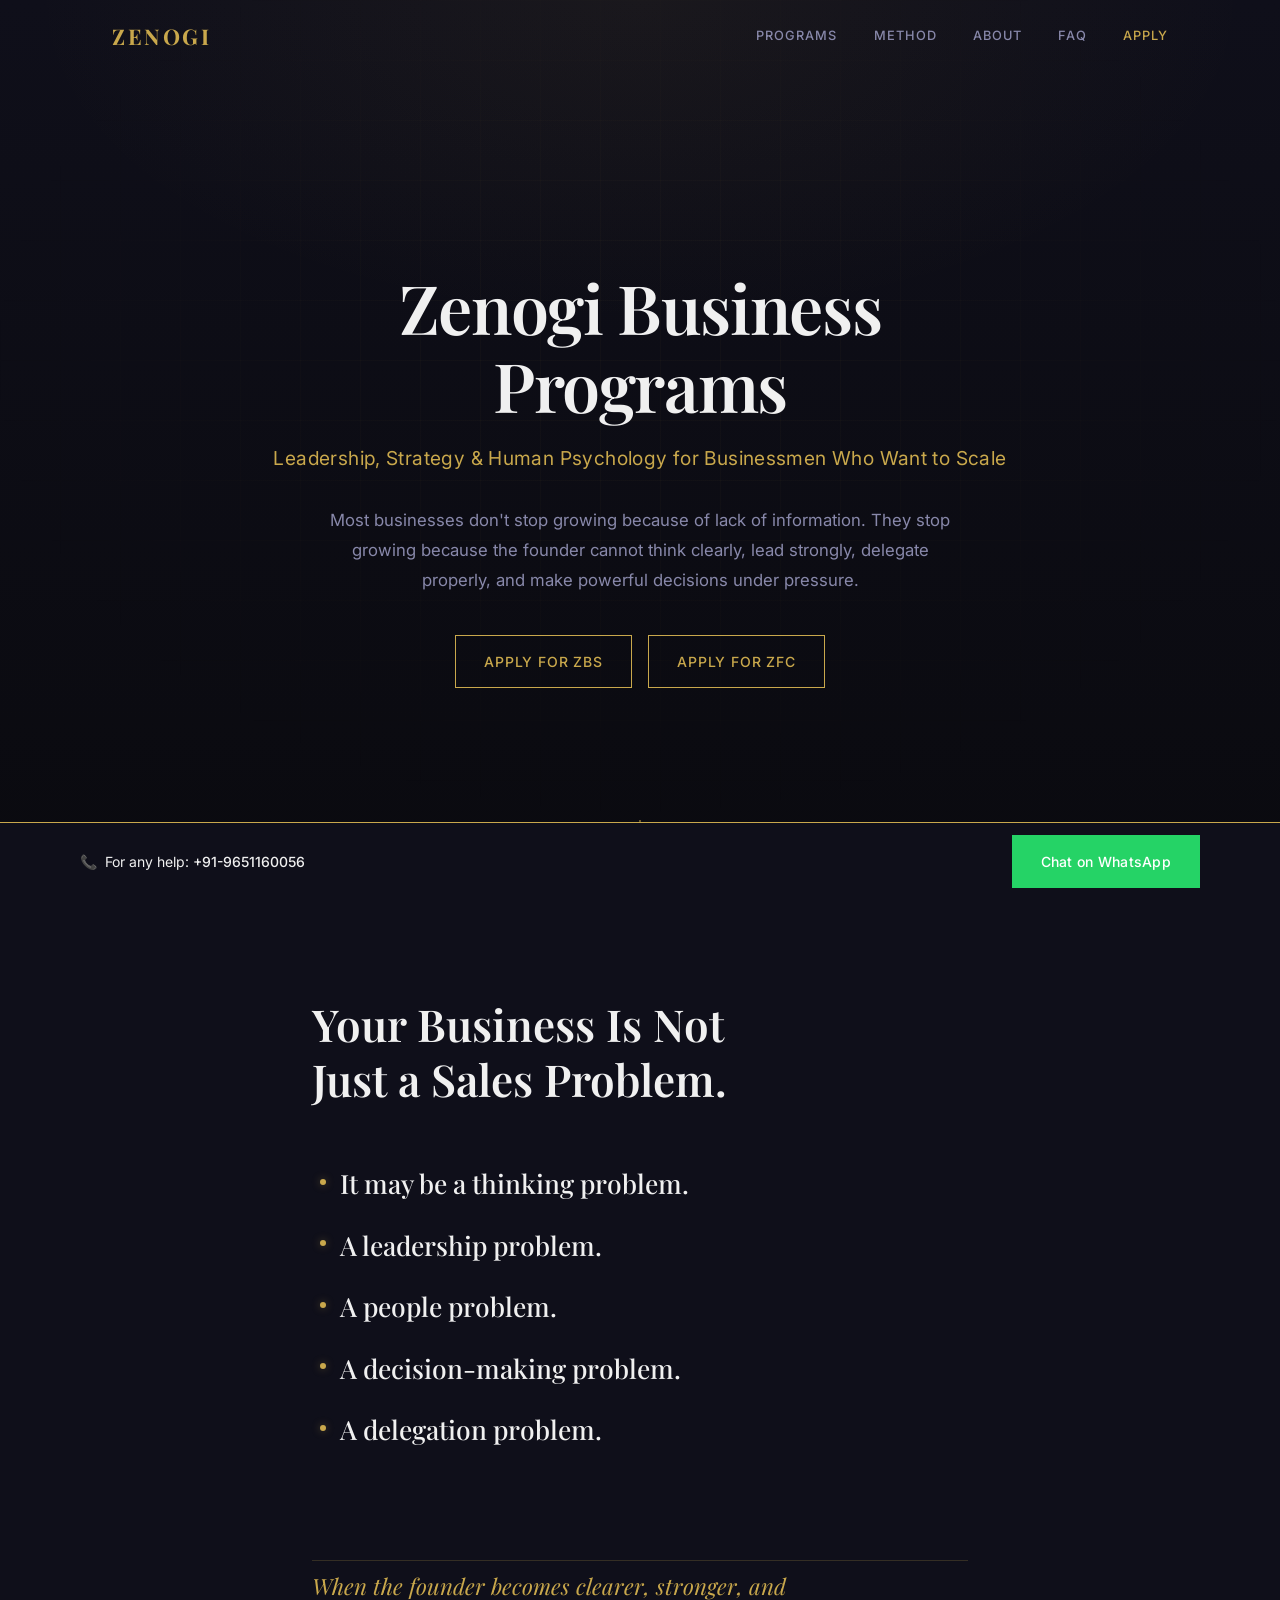
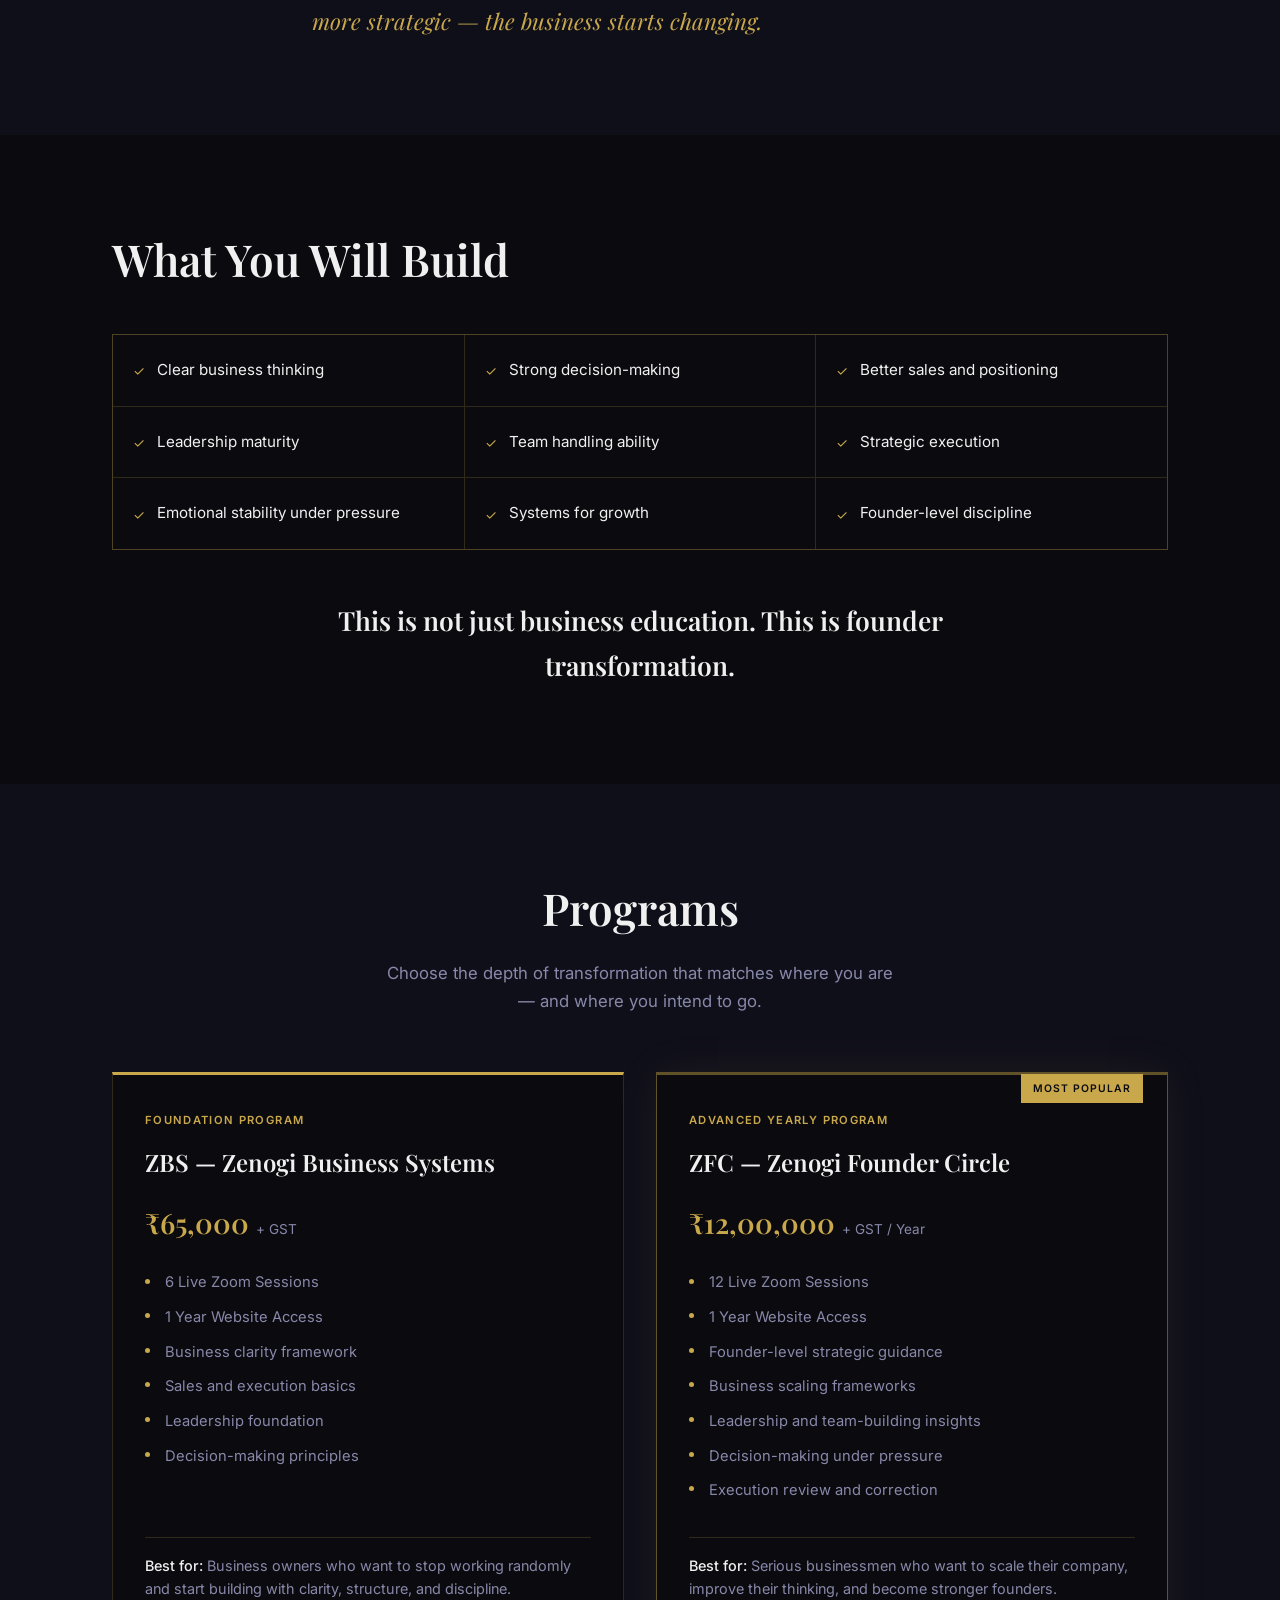
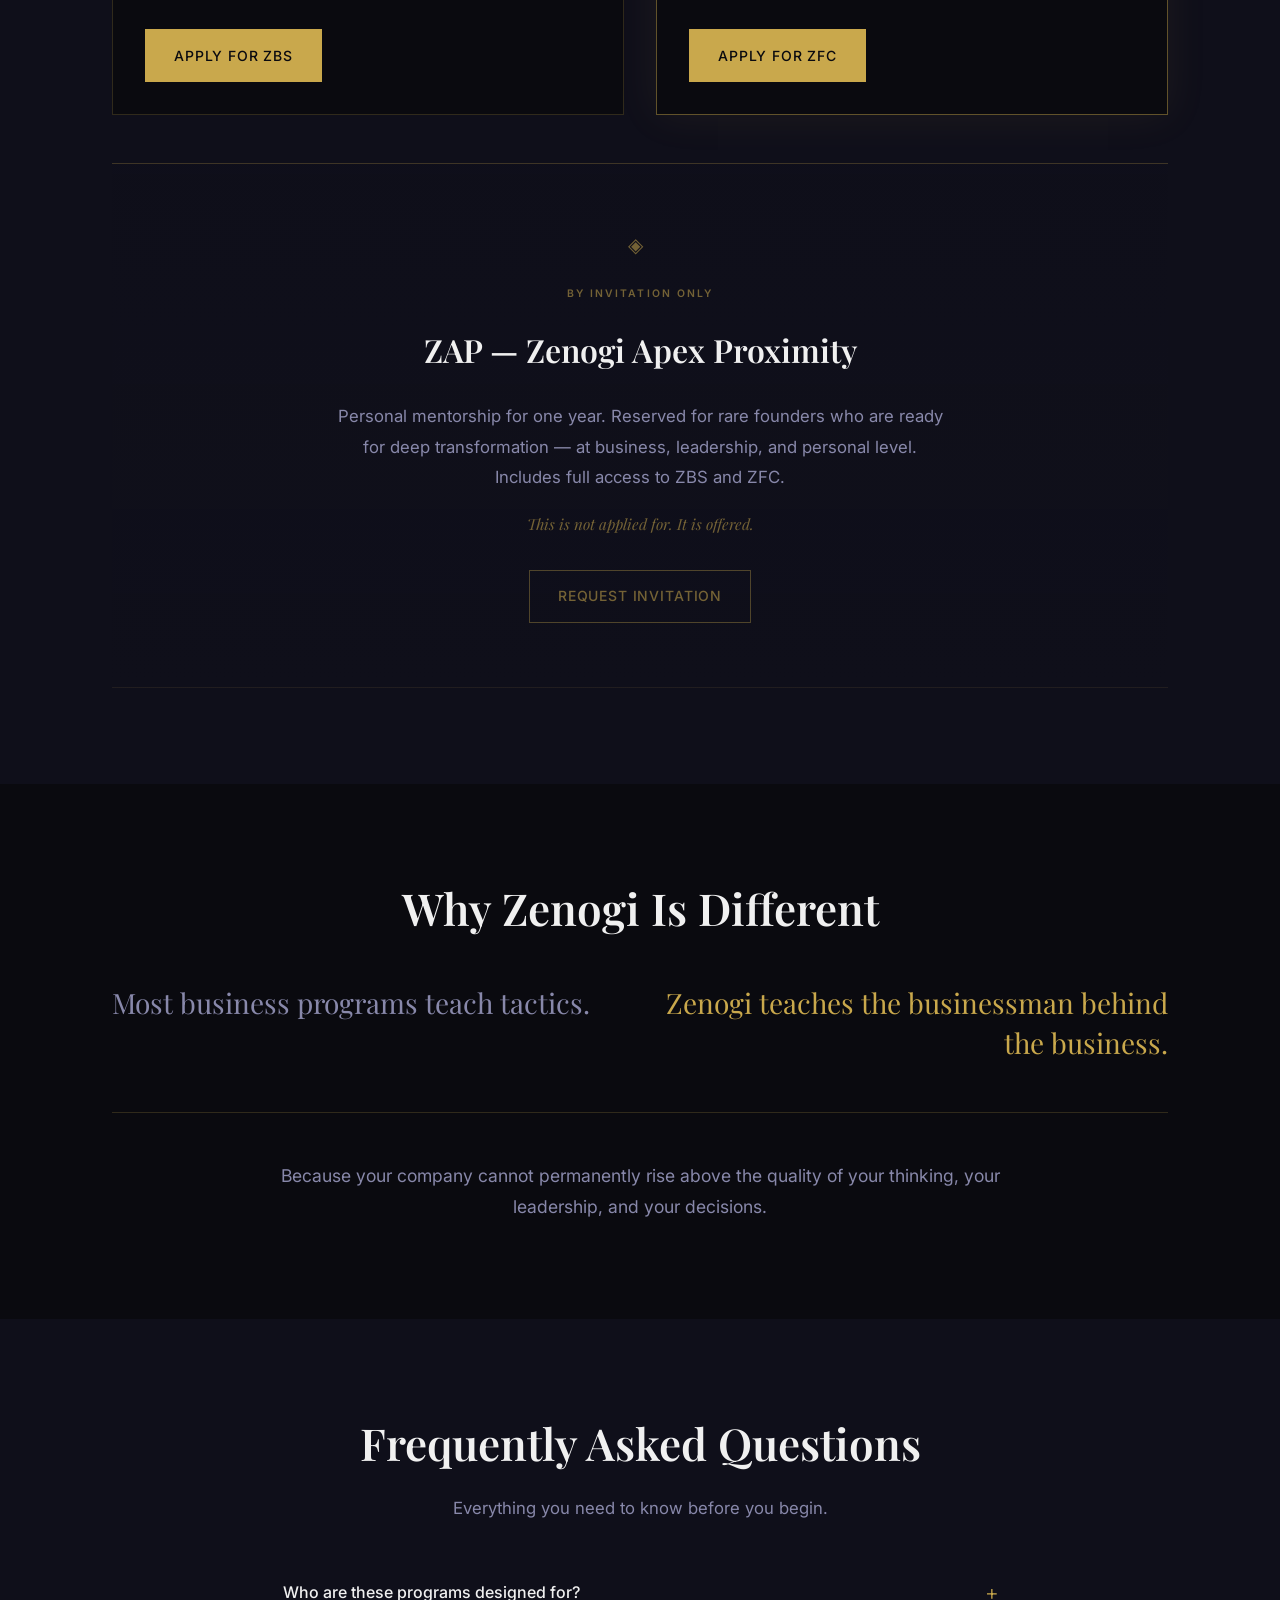
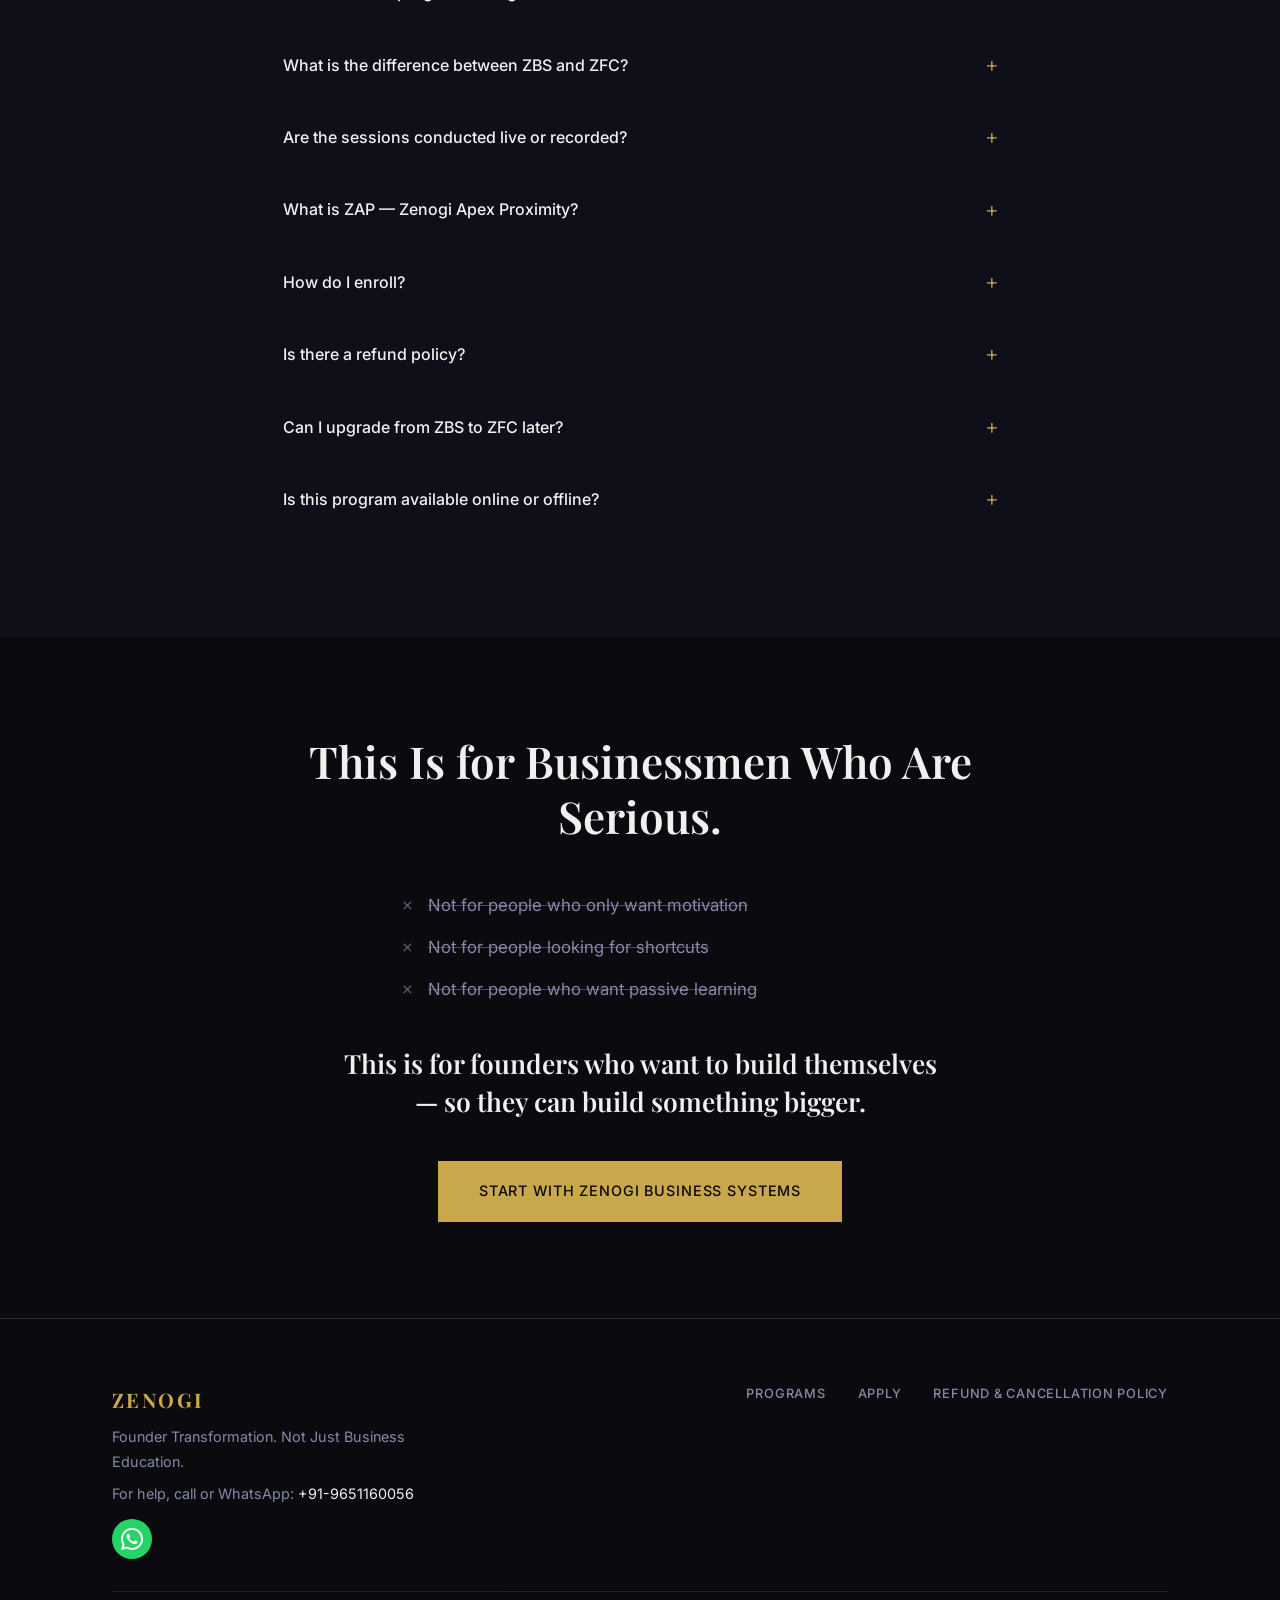
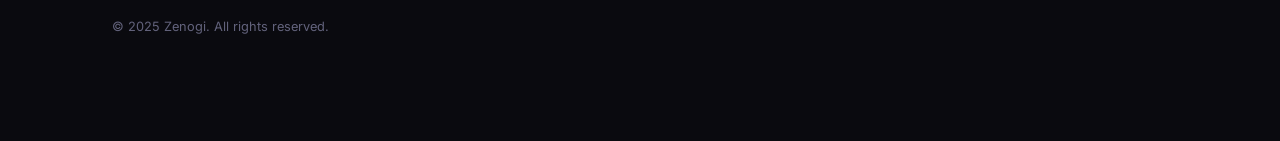
==== index.html @ 3ec9e6ff "initial Push" ====
<!DOCTYPE html>
<html lang="en">
<head>
  <meta charset="UTF-8">
  <meta name="viewport" content="width=device-width, initial-scale=1.0, viewport-fit=cover">
  <title>Zenogi Business Programs — Founder Transformation</title>
  <meta name="description" content="Leadership, Strategy & Human Psychology for Indian business founders who want to scale. Zenogi Business Systems, Founder Circle, and Apex Proximity.">
  <link rel="preconnect" href="https://fonts.googleapis.com">
  <link rel="preconnect" href="https://fonts.gstatic.com" crossorigin>
  <link href="https://fonts.googleapis.com/css2?family=Inter:wght@300;400;500;600&family=Playfair+Display:ital,wght@0,500;0,600;0,700;1,500&display=swap" rel="stylesheet">
  <link rel="stylesheet" href="style.css">
</head>
<body>

  <header class="navbar" id="navbar">
    <div class="container navbar__inner">
      <a href="#" class="navbar__logo">ZENOGI</a>
      <button class="navbar__toggle" id="navToggle" aria-label="Toggle navigation" aria-expanded="false">
        <span></span>
        <span></span>
        <span></span>
      </button>
      <nav class="navbar__nav" id="navMenu">
        <a href="#programs" class="navbar__link">Programs</a>
        <a href="#method" class="navbar__link">Method</a>
        <a href="#about" class="navbar__link">About</a>
        <a href="#faq" class="navbar__link">FAQ</a>
        <a href="https://wa.me/9651160056?text=Hi%20Zenogi%2C%20I%20have%20a%20question" class="navbar__link navbar__link--cta" target="_blank" rel="noopener noreferrer">Apply</a>
      </nav>
    </div>
  </header>

  <section class="hero" id="hero">
    <div class="hero__bg" aria-hidden="true"></div>
    <div class="container hero__content fade-in">
      <h1 class="hero__title">Zenogi Business Programs</h1>
      <p class="hero__subtitle">Leadership, Strategy &amp; Human Psychology for Businessmen Who Want to Scale</p>
      <p class="hero__body">Most businesses don't stop growing because of lack of information. They stop growing because the founder cannot think clearly, lead strongly, delegate properly, and make powerful decisions under pressure.</p>
      <div class="hero__ctas">
        <a href="https://wa.me/9651160056?text=Hi%20Zenogi%2C%20I%20am%20interested%20in%20ZBS%20%E2%80%94%20Zenogi%20Business%20Systems" class="btn btn--outline" target="_blank" rel="noopener noreferrer">Apply for ZBS</a>
        <a href="https://wa.me/9651160056?text=Hi%20Zenogi%2C%20I%20am%20interested%20in%20ZFC%20%E2%80%94%20Zenogi%20Founder%20Circle" class="btn btn--outline" target="_blank" rel="noopener noreferrer">Apply for ZFC</a>
      </div>
    </div>
    <div class="hero__scroll-hint" aria-hidden="true"><span></span></div>
  </section>

  <section class="section section--alt problem" id="about">
    <div class="container problem__inner">
      <h2 class="section__heading problem__heading fade-in">Your Business Is Not Just a Sales Problem.</h2>
      <ul class="problem__list" id="problemList" aria-label="Common founder challenges">
        <li class="problem__line"><span class="problem__marker" aria-hidden="true"></span>It may be a thinking problem.</li>
        <li class="problem__line"><span class="problem__marker" aria-hidden="true"></span>A leadership problem.</li>
        <li class="problem__line"><span class="problem__marker" aria-hidden="true"></span>A people problem.</li>
        <li class="problem__line"><span class="problem__marker" aria-hidden="true"></span>A decision-making problem.</li>
        <li class="problem__line"><span class="problem__marker" aria-hidden="true"></span>A delegation problem.</li>
        <li class="problem__line"><span class="problem__marker" aria-hidden="true"></span>A founder psychology problem.</li>
      </ul>
      <p class="problem__closing fade-in">When the founder becomes clearer, stronger, and more strategic — the business starts changing.</p>
    </div>
  </section>

  <section class="section method" id="method">
    <div class="container">
      <h2 class="section__heading fade-in">What You Will Build</h2>
      <div class="method__grid fade-in">
        <div class="method__item"><span class="method__icon" aria-hidden="true">✓</span><span>Clear business thinking</span></div>
        <div class="method__item"><span class="method__icon" aria-hidden="true">✓</span><span>Strong decision-making</span></div>
        <div class="method__item"><span class="method__icon" aria-hidden="true">✓</span><span>Better sales and positioning</span></div>
        <div class="method__item"><span class="method__icon" aria-hidden="true">✓</span><span>Leadership maturity</span></div>
        <div class="method__item"><span class="method__icon" aria-hidden="true">✓</span><span>Team handling ability</span></div>
        <div class="method__item"><span class="method__icon" aria-hidden="true">✓</span><span>Strategic execution</span></div>
        <div class="method__item"><span class="method__icon" aria-hidden="true">✓</span><span>Emotional stability under pressure</span></div>
        <div class="method__item"><span class="method__icon" aria-hidden="true">✓</span><span>Systems for growth</span></div>
        <div class="method__item"><span class="method__icon" aria-hidden="true">✓</span><span>Founder-level discipline</span></div>
      </div>
      <p class="method__closing fade-in">This is not just business education. This is founder transformation.</p>
    </div>
  </section>

  <section class="section section--alt programs" id="programs">
    <div class="container">
      <h2 class="section__heading section__heading--center fade-in">Programs</h2>
      <p class="programs__intro fade-in">Choose the depth of transformation that matches where you are — and where you intend to go.</p>

      <div class="programs__cards">
        <article class="program-card fade-in" id="program-zbs">
          <div class="program-card__badge">Foundation Program</div>
          <h3 class="program-card__title">ZBS — Zenogi Business Systems</h3>
          <p class="program-card__price">₹65,000 <span>+ GST</span></p>
          <ul class="program-card__includes">
            <li>6 Live Zoom Sessions</li>
            <li>1 Year Website Access</li>
            <li>Business clarity framework</li>
            <li>Sales and execution basics</li>
            <li>Leadership foundation</li>
            <li>Decision-making principles</li>
          </ul>
          <p class="program-card__best-for"><strong>Best for:</strong> Business owners who want to stop working randomly and start building with clarity, structure, and discipline.</p>
          <a href="https://wa.me/9651160056?text=Hi%20Zenogi%2C%20I%20am%20interested%20in%20ZBS%20%E2%80%94%20Zenogi%20Business%20Systems" class="btn btn--filled" target="_blank" rel="noopener noreferrer">Apply for ZBS</a>
        </article>

        <article class="program-card program-card--featured fade-in" id="program-zfc">
          <div class="program-card__popular">Most Popular</div>
          <div class="program-card__badge">Advanced Yearly Program</div>
          <h3 class="program-card__title">ZFC — Zenogi Founder Circle</h3>
          <p class="program-card__price">₹12,00,000 <span>+ GST / Year</span></p>
          <ul class="program-card__includes">
            <li>12 Live Zoom Sessions</li>
            <li>1 Year Website Access</li>
            <li>Founder-level strategic guidance</li>
            <li>Business scaling frameworks</li>
            <li>Leadership and team-building insights</li>
            <li>Decision-making under pressure</li>
            <li>Execution review and correction</li>
          </ul>
          <p class="program-card__best-for"><strong>Best for:</strong> Serious businessmen who want to scale their company, improve their thinking, and become stronger founders.</p>
          <a href="https://wa.me/9651160056?text=Hi%20Zenogi%2C%20I%20am%20interested%20in%20ZFC%20%E2%80%94%20Zenogi%20Founder%20Circle" class="btn btn--filled" target="_blank" rel="noopener noreferrer">Apply for ZFC</a>
        </article>
      </div>

      <div class="program-zap fade-in" id="program-zap">
        <div class="program-zap__symbol" aria-hidden="true">◈</div>
        <div class="program-zap__badge">By Invitation Only</div>
        <h3 class="program-zap__title">ZAP — Zenogi Apex Proximity</h3>
        <p class="program-zap__desc">Personal mentorship for one year. Reserved for rare founders who are ready for deep transformation — at business, leadership, and personal level. Includes full access to ZBS and ZFC.</p>
        <p class="program-zap__note">This is not applied for. It is offered.</p>
        <a href="https://wa.me/9651160056?text=Hi%20Zenogi%2C%20I%20would%20like%20to%20request%20an%20invitation%20for%20ZAP%20%E2%80%94%20Zenogi%20Apex%20Proximity" class="btn btn--ghost" target="_blank" rel="noopener noreferrer">Request Invitation</a>
      </div>
    </div>
  </section>

  <section class="section difference">
    <div class="container">
      <h2 class="section__heading section__heading--center fade-in">Why Zenogi Is Different</h2>
      <div class="difference__columns fade-in">
        <p class="difference__left">Most business programs teach tactics.</p>
        <p class="difference__right">Zenogi teaches the businessman behind the business.</p>
      </div>
      <p class="difference__closing fade-in">Because your company cannot permanently rise above the quality of your thinking, your leadership, and your decisions.</p>
    </div>
  </section>

  <!-- FAQ -->
  <section class="section section--alt faq" id="faq">
    <div class="container">
      <h2 class="section__heading section__heading--center fade-in">Frequently Asked Questions</h2>
      <p class="faq__subheading fade-in">Everything you need to know before you begin.</p>

      <div class="faq__list fade-in" id="faqList">
        <div class="faq__item">
          <button type="button" class="faq__question" aria-expanded="false">
            <span>Who are these programs designed for?</span>
            <span class="faq__icon" aria-hidden="true">+</span>
          </button>
          <div class="faq__answer">
            <p>Zenogi Business Programs are designed for business owners and founders who are already running a business but feel stuck — in growth, in thinking, in leadership, or in decision-making. If you are serious about building a better business by becoming a better founder, these programs are for you.</p>
          </div>
        </div>

        <div class="faq__item">
          <button type="button" class="faq__question" aria-expanded="false">
            <span>What is the difference between ZBS and ZFC?</span>
            <span class="faq__icon" aria-hidden="true">+</span>
          </button>
          <div class="faq__answer">
            <p>ZBS (Zenogi Business Systems) is the foundation program — ideal if you want to build clarity, structure, and discipline in your business for the first time. ZFC (Zenogi Founder Circle) is for serious founders already operating at scale who want strategic guidance, leadership refinement, and advanced thinking frameworks across 12 live sessions over a year.</p>
          </div>
        </div>

        <div class="faq__item">
          <button type="button" class="faq__question" aria-expanded="false">
            <span>Are the sessions conducted live or recorded?</span>
            <span class="faq__icon" aria-hidden="true">+</span>
          </button>
          <div class="faq__answer">
            <p>All sessions are conducted live on Zoom. You will interact directly. Recordings and website access are provided for revision and reference for 1 year.</p>
          </div>
        </div>

        <div class="faq__item">
          <button type="button" class="faq__question" aria-expanded="false">
            <span>What is ZAP — Zenogi Apex Proximity?</span>
            <span class="faq__icon" aria-hidden="true">+</span>
          </button>
          <div class="faq__answer">
            <p>ZAP is an invitation-only personal mentorship program for rare founders who are ready for deep, direct strategic proximity. It is not publicly offered or applied for in the traditional sense. If you believe you are ready, you may request an invitation and we will reach out if there is a fit.</p>
          </div>
        </div>

        <div class="faq__item">
          <button type="button" class="faq__question" aria-expanded="false">
            <span>How do I enroll?</span>
            <span class="faq__icon" aria-hidden="true">+</span>
          </button>
          <div class="faq__answer">
            <p>Simply click the Apply button for ZBS or ZFC and you will be connected with us on WhatsApp. We will guide you through the next steps, answer your questions, and help you decide the right program.</p>
          </div>
        </div>

        <div class="faq__item">
          <button type="button" class="faq__question" aria-expanded="false">
            <span>Is there a refund policy?</span>
            <span class="faq__icon" aria-hidden="true">+</span>
          </button>
          <div class="faq__answer">
            <p>Yes. Please refer to our full <a href="refund-policy.html">Refund and Cancellation Policy</a> page linked in the footer. We are committed to making your investment risk-free within the applicable time frames.</p>
          </div>
        </div>

        <div class="faq__item">
          <button type="button" class="faq__question" aria-expanded="false">
            <span>Can I upgrade from ZBS to ZFC later?</span>
            <span class="faq__icon" aria-hidden="true">+</span>
          </button>
          <div class="faq__answer">
            <p>Yes. If you complete ZBS and wish to move into ZFC, please reach out to us on WhatsApp and we will discuss your upgrade options.</p>
          </div>
        </div>

        <div class="faq__item">
          <button type="button" class="faq__question" aria-expanded="false">
            <span>Is this program available online or offline?</span>
            <span class="faq__icon" aria-hidden="true">+</span>
          </button>
          <div class="faq__answer">
            <p>The live sessions are conducted online via Zoom. There is no offline attendance required.</p>
          </div>
        </div>
      </div>
    </div>
  </section>

  <section class="section audience" id="apply">
    <div class="container">
      <h2 class="section__heading section__heading--center fade-in">This Is for Businessmen Who Are Serious.</h2>
      <ul class="audience__not-for fade-in">
        <li>Not for people who only want motivation</li>
        <li>Not for people looking for shortcuts</li>
        <li>Not for people who want passive learning</li>
      </ul>
      <p class="audience__closing fade-in">This is for founders who want to build themselves — so they can build something bigger.</p>
      <div class="audience__cta fade-in">
        <a href="https://wa.me/9651160056?text=Hi%20Zenogi%2C%20I%20am%20interested%20in%20ZBS%20%E2%80%94%20Zenogi%20Business%20Systems" class="btn btn--filled btn--large" target="_blank" rel="noopener noreferrer">Start with Zenogi Business Systems</a>
      </div>
    </div>
  </section>

  <footer class="footer">
    <div class="container footer__inner">
      <div class="footer__brand">
        <span class="footer__logo">ZENOGI</span>
        <p class="footer__tagline">Founder Transformation. Not Just Business Education.</p>
        <!-- Replace 9651160056 with real WhatsApp number before going live -->
        <p class="footer__contact">For help, call or WhatsApp: <a href="tel:+919651160056">+91-9651160056</a></p>
        <a href="https://wa.me/9651160056?text=Hi%20Zenogi%2C%20I%20have%20a%20question" class="footer__whatsapp" target="_blank" rel="noopener noreferrer" aria-label="Chat on WhatsApp">
          <svg width="22" height="22" viewBox="0 0 24 24" fill="currentColor" aria-hidden="true"><path d="M17.472 14.382c-.297-.149-1.758-.867-2.03-.967-.273-.099-.471-.148-.67.15-.197.297-.767.966-.94 1.164-.173.199-.347.223-.644.075-.297-.15-1.255-.463-2.39-1.475-.883-.788-1.48-1.761-1.653-2.059-.173-.297-.018-.458.13-.606.134-.133.298-.347.446-.52.149-.174.198-.298.298-.497.099-.198.05-.371-.025-.52-.075-.149-.669-1.612-.916-2.207-.242-.579-.487-.5-.669-.51-.173-.008-.371-.01-.57-.01-.198 0-.52.074-.792.372-.272.297-1.04 1.016-1.04 2.479 0 1.462 1.065 2.875 1.213 3.074.149.198 2.096 3.2 5.077 4.487.709.306 1.262.489 1.694.625.712.227 1.36.195 1.871.118.571-.085 1.758-.719 2.006-1.413.248-.694.248-1.289.173-1.413-.074-.124-.272-.198-.57-.347m-5.421 7.403h-.004a9.87 9.87 0 01-5.031-1.378l-.361-.214-3.741.982.998-3.648-.235-.374a9.86 9.86 0 01-1.51-5.26c.001-5.45 4.436-9.884 9.888-9.884 2.64 0 5.122 1.03 6.988 2.898a9.825 9.825 0 012.893 6.994c-.003 5.45-4.435 9.884-9.885 9.884m8.413-18.297A11.815 11.815 0 0012.05 0C5.495 0 .16 5.335.157 11.892c0 2.096.547 4.142 1.588 5.945L.057 24l6.305-1.654a11.882 11.882 0 005.683 1.448h.005c6.554 0 11.89-5.335 11.893-11.893a11.821 11.821 0 00-3.48-8.413z"/></svg>
        </a>
      </div>
      <nav class="footer__nav">
        <a href="#programs">Programs</a>
        <a href="https://wa.me/9651160056?text=Hi%20Zenogi%2C%20I%20have%20a%20question" target="_blank" rel="noopener noreferrer">Apply</a>
        <a href="refund-policy.html">Refund &amp; Cancellation Policy</a>
      </nav>
      <p class="footer__copy">© 2025 Zenogi. All rights reserved.</p>
    </div>
  </footer>

  <!-- Sticky help bar — replace 9651160056 with real number before going live -->
  <aside class="help-bar" id="helpBar">
    <div class="help-bar__inner container">
      <p class="help-bar__text">
        <span class="help-bar__icon" aria-hidden="true">📞</span>
        For any help: <a href="tel:+919651160056">+91-9651160056</a>
      </p>
      <a href="https://wa.me/9651160056?text=Hi%20Zenogi%2C%20I%20have%20a%20question" class="btn btn--whatsapp" target="_blank" rel="noopener noreferrer">Chat on WhatsApp</a>
    </div>
  </aside>

  <script src="script.js"></script>
</body>
</html>
---- style.css ----
/* ============================================
   ZENOGI BUSINESS PROGRAMS — Premium Landing
   ============================================ */

:root {
  --bg: #0A0A0F;
  --bg-alt: #0F0F1A;
  --gold: #C9A84C;
  --gold-muted: rgba(201, 168, 76, 0.55);
  --text: #F0F0F0;
  --text-secondary: #8888AA;
  --border: rgba(201, 168, 76, 0.2);
  --font-serif: 'Playfair Display', Georgia, serif;
  --font-sans: 'Inter', -apple-system, BlinkMacSystemFont, sans-serif;
  --container-max: 1120px;
  --gutter: clamp(1.25rem, 5vw, 2rem);
  --nav-height: 72px;
  --help-bar-height: 64px;
  --whatsapp: #25D366;
  --transition: 0.35s cubic-bezier(0.4, 0, 0.2, 1);
}

*, *::before, *::after {
  box-sizing: border-box;
  margin: 0;
  padding: 0;
}

html {
  scroll-behavior: smooth;
  scroll-padding-top: var(--nav-height);
  scroll-padding-bottom: var(--help-bar-height);
}

body {
  font-family: var(--font-sans);
  font-size: 1rem;
  font-weight: 400;
  line-height: 1.7;
  color: var(--text);
  background: var(--bg);
  -webkit-font-smoothing: antialiased;
  overflow-x: hidden;
  padding-bottom: var(--help-bar-height);
}

img { max-width: 100%; display: block; }
a { color: inherit; text-decoration: none; }
ul { list-style: none; }
button { font-family: inherit; cursor: pointer; border: none; background: none; }

.container {
  width: 100%;
  max-width: var(--container-max);
  margin-inline: auto;
  padding-inline: var(--gutter);
}

/* ---- Fade-in (scroll triggered) ---- */
.fade-in {
  opacity: 0;
  transform: translateY(28px);
  transition: opacity 0.8s ease, transform 0.8s ease;
}

.fade-in.visible {
  opacity: 1;
  transform: translateY(0);
}

/* ---- Buttons ---- */
.btn {
  display: inline-flex;
  align-items: center;
  justify-content: center;
  padding: 0.85rem 1.75rem;
  font-size: 0.875rem;
  font-weight: 500;
  letter-spacing: 0.06em;
  text-transform: uppercase;
  transition: var(--transition);
  white-space: nowrap;
  min-height: 48px;
  -webkit-tap-highlight-color: transparent;
}

.btn--outline {
  color: var(--gold);
  border: 1px solid var(--gold);
  background: transparent;
}

.btn--outline:hover {
  background: rgba(201, 168, 76, 0.08);
  box-shadow: 0 0 24px rgba(201, 168, 76, 0.15);
}

.btn--filled {
  color: var(--bg);
  background: var(--gold);
  border: 1px solid var(--gold);
}

.btn--filled:hover {
  background: #d4b456;
  border-color: #d4b456;
  box-shadow: 0 8px 32px rgba(201, 168, 76, 0.25);
}

.btn--ghost {
  color: var(--gold-muted);
  border: 1px solid rgba(201, 168, 76, 0.35);
  background: transparent;
}

.btn--ghost:hover {
  color: var(--gold);
  border-color: var(--gold);
}

.btn--large {
  padding: 1.1rem 2.5rem;
  font-size: 0.9rem;
}

.btn--full { width: 100%; }

.btn--whatsapp {
  color: #fff;
  background: var(--whatsapp);
  border: 1px solid var(--whatsapp);
  text-transform: none;
  letter-spacing: 0.02em;
  font-size: 0.875rem;
}

.btn--whatsapp:hover {
  background: #20bd5a;
  border-color: #20bd5a;
  box-shadow: 0 4px 20px rgba(37, 211, 102, 0.35);
}

/* ---- Navbar ---- */
.navbar {
  position: fixed;
  top: 0;
  left: 0;
  right: 0;
  z-index: 1000;
  height: var(--nav-height);
  display: flex;
  align-items: center;
  transition: background 0.4s ease, box-shadow 0.4s ease, backdrop-filter 0.4s ease;
}

.navbar.scrolled {
  background: rgba(10, 10, 15, 0.85);
  backdrop-filter: blur(16px);
  -webkit-backdrop-filter: blur(16px);
  box-shadow: 0 1px 0 var(--border);
}

.navbar__inner {
  display: flex;
  align-items: center;
  justify-content: space-between;
  width: 100%;
  max-width: var(--container-max);
  margin-inline: auto;
  padding-inline: var(--gutter);
}

.navbar__logo {
  font-family: var(--font-serif);
  font-size: 1.35rem;
  font-weight: 700;
  letter-spacing: 0.12em;
  color: var(--gold);
}

.navbar__nav {
  display: flex;
  align-items: center;
  gap: 2.25rem;
}

.navbar__link {
  font-size: 0.8rem;
  font-weight: 500;
  letter-spacing: 0.08em;
  text-transform: uppercase;
  color: var(--text-secondary);
  transition: color var(--transition);
}

.navbar__link:hover,
.navbar__link--cta {
  color: var(--gold);
}

.navbar__toggle {
  display: none;
  flex-direction: column;
  gap: 5px;
  padding: 4px;
}

.navbar__toggle span {
  display: block;
  width: 24px;
  height: 2px;
  background: var(--gold);
  transition: var(--transition);
}

.navbar__toggle.active span:nth-child(1) {
  transform: translateY(7px) rotate(45deg);
}

.navbar__toggle.active span:nth-child(2) {
  opacity: 0;
}

.navbar__toggle.active span:nth-child(3) {
  transform: translateY(-7px) rotate(-45deg);
}

/* ---- Hero ---- */
.hero {
  position: relative;
  min-height: 100vh;
  display: flex;
  align-items: center;
  justify-content: center;
  padding: calc(var(--nav-height) + 3rem) 0 4rem;
  overflow: hidden;
}

.hero__bg {
  position: absolute;
  inset: 0;
  background:
    radial-gradient(ellipse 80% 60% at 50% 0%, rgba(201, 168, 76, 0.06) 0%, transparent 60%),
    linear-gradient(180deg, #0F0F1A 0%, var(--bg) 100%);
  z-index: 0;
}

.hero__bg::before {
  content: '';
  position: absolute;
  inset: 0;
  background-image:
    linear-gradient(rgba(201, 168, 76, 0.03) 1px, transparent 1px),
    linear-gradient(90deg, rgba(201, 168, 76, 0.03) 1px, transparent 1px);
  background-size: 60px 60px;
  mask-image: radial-gradient(ellipse 70% 70% at 50% 40%, black 20%, transparent 75%);
  -webkit-mask-image: radial-gradient(ellipse 70% 70% at 50% 40%, black 20%, transparent 75%);
}

.hero__content {
  position: relative;
  z-index: 1;
  max-width: 820px;
  text-align: center;
}

.hero__title {
  font-family: var(--font-serif);
  font-size: clamp(2.5rem, 6vw, 4.25rem);
  font-weight: 600;
  line-height: 1.15;
  letter-spacing: -0.02em;
  margin-bottom: 1.25rem;
  color: var(--text);
}

.hero__subtitle {
  font-size: clamp(1rem, 2.2vw, 1.2rem);
  font-weight: 400;
  color: var(--gold);
  letter-spacing: 0.02em;
  margin-bottom: 2rem;
  line-height: 1.5;
}

.hero__body {
  font-size: 1.05rem;
  color: var(--text-secondary);
  max-width: 640px;
  margin: 0 auto 2.5rem;
  line-height: 1.8;
}

.hero__ctas {
  display: flex;
  flex-wrap: wrap;
  gap: 1rem;
  justify-content: center;
}

.hero__scroll-hint {
  position: absolute;
  bottom: 2rem;
  left: 50%;
  transform: translateX(-50%);
  z-index: 1;
}

.hero__scroll-hint span {
  display: block;
  width: 1px;
  height: 48px;
  background: linear-gradient(to bottom, var(--gold), transparent);
  animation: scrollPulse 2s ease-in-out infinite;
}

@keyframes scrollPulse {
  0%, 100% { opacity: 0.3; transform: scaleY(0.6); }
  50% { opacity: 1; transform: scaleY(1); }
}

/* ---- Sections ---- */
.section {
  padding: 6rem 0;
}

.section--alt {
  background: var(--bg-alt);
}

.section__heading {
  font-family: var(--font-serif);
  font-size: clamp(1.75rem, 4vw, 2.75rem);
  font-weight: 600;
  line-height: 1.25;
  margin-bottom: 3rem;
  max-width: 720px;
}

.section__heading--center {
  text-align: center;
  margin-inline: auto;
}

/* ---- Problem ---- */
.problem__inner {
  max-width: 640px;
  margin-inline: auto;
  text-align: center;
}

.problem__heading {
  margin-inline: auto;
  text-wrap: balance;
}

.problem__list {
  margin-bottom: 2.5rem;
  text-align: left;
  display: flex;
  flex-direction: column;
  gap: 0.15rem;
}

.problem__line {
  display: flex;
  align-items: flex-start;
  gap: 0.85rem;
  font-family: var(--font-serif);
  font-size: clamp(1.1rem, 4.5vw, 1.65rem);
  font-weight: 500;
  color: var(--text-secondary);
  line-height: 1.45;
  padding: 0.65rem 0;
  opacity: 0;
  transform: translateY(16px);
  transition: opacity 0.55s ease, transform 0.55s ease, color 0.4s ease;
}

.problem__marker {
  flex-shrink: 0;
  width: 6px;
  height: 6px;
  margin-top: 0.55em;
  border-radius: 50%;
  background: var(--border);
  transition: background 0.4s ease, box-shadow 0.4s ease;
}

.problem__line.visible {
  opacity: 1;
  transform: translateY(0);
  color: var(--text);
}

.problem__line.visible .problem__marker {
  background: var(--gold);
  box-shadow: 0 0 8px rgba(201, 168, 76, 0.4);
}

.problem__closing {
  font-family: var(--font-serif);
  font-size: clamp(1.05rem, 3.5vw, 1.4rem);
  font-style: italic;
  color: var(--gold);
  line-height: 1.55;
  text-wrap: balance;
  padding-top: 0.5rem;
  border-top: 1px solid var(--border);
}

/* ---- Method ---- */
.method__grid {
  display: grid;
  grid-template-columns: repeat(3, 1fr);
  gap: 1px;
  background: var(--border);
  border: 1px solid var(--border);
  margin-bottom: 3rem;
}

.method__item {
  display: flex;
  align-items: flex-start;
  gap: 0.75rem;
  padding: 1.5rem 1.25rem;
  background: var(--bg);
  font-size: 0.95rem;
  color: var(--text);
  line-height: 1.5;
}

.method__icon {
  flex-shrink: 0;
  color: var(--gold);
  font-size: 0.85rem;
  margin-top: 0.15rem;
}

.method__closing {
  font-family: var(--font-serif);
  font-size: clamp(1.2rem, 2.5vw, 1.65rem);
  font-weight: 600;
  text-align: center;
  max-width: 640px;
  margin-inline: auto;
}

/* ---- Programs ---- */
.programs__intro {
  text-align: center;
  color: var(--text-secondary);
  max-width: 520px;
  margin: -1.5rem auto 3.5rem;
  font-size: 1.05rem;
}

.programs__cards {
  display: grid;
  grid-template-columns: repeat(2, 1fr);
  gap: 2rem;
  margin-bottom: 3rem;
}

.program-card {
  position: relative;
  background: var(--bg);
  border: 1px solid var(--border);
  border-top: 3px solid var(--gold);
  padding: 2.25rem 2rem 2rem;
  display: flex;
  flex-direction: column;
  transition: transform 0.4s ease, box-shadow 0.4s ease;
}

.program-card:hover {
  transform: translateY(-6px);
  box-shadow: 0 20px 48px rgba(0, 0, 0, 0.4);
}

.program-card--featured {
  border-color: rgba(201, 168, 76, 0.45);
  box-shadow: 0 0 40px rgba(201, 168, 76, 0.08);
}

.program-card--featured:hover {
  box-shadow: 0 0 56px rgba(201, 168, 76, 0.15), 0 24px 48px rgba(0, 0, 0, 0.45);
}

.program-card__popular {
  position: absolute;
  top: -1px;
  right: 1.5rem;
  background: var(--gold);
  color: var(--bg);
  font-size: 0.65rem;
  font-weight: 600;
  letter-spacing: 0.1em;
  text-transform: uppercase;
  padding: 0.35rem 0.75rem;
}

.program-card__badge {
  font-size: 0.7rem;
  font-weight: 600;
  letter-spacing: 0.12em;
  text-transform: uppercase;
  color: var(--gold);
  margin-bottom: 0.75rem;
}

.program-card__title {
  font-family: var(--font-serif);
  font-size: 1.5rem;
  font-weight: 600;
  margin-bottom: 1rem;
}

.program-card__price {
  font-family: var(--font-serif);
  font-size: 1.75rem;
  font-weight: 600;
  color: var(--gold);
  margin-bottom: 1.5rem;
}

.program-card__price span {
  font-family: var(--font-sans);
  font-size: 0.85rem;
  font-weight: 400;
  color: var(--text-secondary);
}

.program-card__includes {
  flex: 1;
  margin-bottom: 1.5rem;
}

.program-card__includes li {
  position: relative;
  padding-left: 1.25rem;
  margin-bottom: 0.6rem;
  font-size: 0.92rem;
  color: var(--text-secondary);
}

.program-card__includes li::before {
  content: '';
  position: absolute;
  left: 0;
  top: 0.55em;
  width: 5px;
  height: 5px;
  background: var(--gold);
  border-radius: 50%;
}

.program-card__best-for {
  font-size: 0.9rem;
  color: var(--text-secondary);
  margin-bottom: 1.75rem;
  line-height: 1.65;
  padding-top: 1rem;
  border-top: 1px solid var(--border);
}

.program-card__best-for strong {
  color: var(--text);
  font-weight: 500;
}

.program-card .btn {
  align-self: flex-start;
}

/* ---- ZAP (exclusive banner) ---- */
.program-zap {
  position: relative;
  text-align: center;
  padding: 4rem 2rem;
  background: linear-gradient(180deg, rgba(15, 15, 26, 0.9) 0%, var(--bg-alt) 100%);
  border-top: 1px solid rgba(201, 168, 76, 0.25);
  border-bottom: 1px solid rgba(201, 168, 76, 0.1);
  /* No hover — static, untouchable */
}

.program-zap__symbol {
  font-size: 1.25rem;
  color: var(--gold-muted);
  margin-bottom: 1rem;
  letter-spacing: 0.5em;
}

.program-zap__badge {
  display: inline-block;
  font-size: 0.65rem;
  font-weight: 600;
  letter-spacing: 0.2em;
  text-transform: uppercase;
  color: var(--gold-muted);
  margin-bottom: 1.25rem;
}

.program-zap__title {
  font-family: var(--font-serif);
  font-size: clamp(1.5rem, 3vw, 2rem);
  font-weight: 600;
  margin-bottom: 1.5rem;
  color: var(--text);
}

.program-zap__desc {
  font-size: 1.05rem;
  color: var(--text-secondary);
  max-width: 620px;
  margin: 0 auto 1.25rem;
  line-height: 1.8;
}

.program-zap__note {
  font-family: var(--font-serif);
  font-style: italic;
  font-size: 0.95rem;
  color: var(--gold-muted);
  margin-bottom: 2rem;
}

/* ---- Difference ---- */
.difference__columns {
  display: grid;
  grid-template-columns: 1fr 1fr;
  gap: 3rem;
  margin-bottom: 3rem;
  padding-bottom: 3rem;
  border-bottom: 1px solid var(--border);
}

.difference__left,
.difference__right {
  font-family: var(--font-serif);
  font-size: clamp(1.25rem, 2.5vw, 1.75rem);
  line-height: 1.45;
}

.difference__left {
  color: var(--text-secondary);
}

.difference__right {
  color: var(--gold);
  text-align: right;
}

.difference__closing {
  font-size: 1.1rem;
  color: var(--text-secondary);
  text-align: center;
  max-width: 720px;
  margin-inline: auto;
  line-height: 1.75;
}

/* ---- Audience ---- */
.audience__not-for {
  max-width: 480px;
  margin: 0 auto 2.5rem;
}

.audience__not-for li {
  position: relative;
  padding-left: 1.75rem;
  margin-bottom: 0.85rem;
  font-size: 1.05rem;
  color: var(--text-secondary);
  text-decoration: line-through;
  text-decoration-color: rgba(136, 136, 170, 0.5);
}

.audience__not-for li::before {
  content: '✗';
  position: absolute;
  left: 0;
  color: rgba(136, 136, 170, 0.6);
  text-decoration: none;
}

.audience__closing {
  font-family: var(--font-serif);
  font-size: clamp(1.25rem, 2.5vw, 1.65rem);
  font-weight: 600;
  text-align: center;
  max-width: 600px;
  margin: 0 auto 2.5rem;
  line-height: 1.45;
}

.audience__cta {
  text-align: center;
}

/* ---- Footer ---- */
.footer {
  padding: 4rem 0 2.5rem;
  border-top: 1px solid var(--border);
  background: var(--bg);
}

.footer__inner {
  display: grid;
  grid-template-columns: 1fr auto;
  grid-template-rows: auto auto;
  gap: 2rem 3rem;
  align-items: start;
}

.footer__logo {
  font-family: var(--font-serif);
  font-size: 1.25rem;
  font-weight: 700;
  letter-spacing: 0.12em;
  color: var(--gold);
  display: block;
  margin-bottom: 0.5rem;
}

.footer__tagline {
  font-size: 0.9rem;
  color: var(--text-secondary);
  max-width: 320px;
  margin-bottom: 0.5rem;
}

.footer__contact {
  font-size: 0.9rem;
  color: var(--text-secondary);
  margin-bottom: 0.75rem;
}

.footer__contact a {
  color: var(--text);
  transition: color var(--transition);
}

.footer__contact a:hover {
  color: var(--gold);
}

.footer__whatsapp {
  display: inline-flex;
  align-items: center;
  justify-content: center;
  width: 40px;
  height: 40px;
  border-radius: 50%;
  background: var(--whatsapp);
  color: #fff;
  transition: transform var(--transition), box-shadow var(--transition);
}

.footer__whatsapp:hover {
  transform: scale(1.06);
  box-shadow: 0 4px 16px rgba(37, 211, 102, 0.4);
  color: #fff;
}

.footer__nav {
  display: flex;
  gap: 2rem;
  justify-self: end;
}

.footer__nav a {
  font-size: 0.8rem;
  font-weight: 500;
  letter-spacing: 0.06em;
  text-transform: uppercase;
  color: var(--text-secondary);
  transition: color var(--transition);
}

.footer__nav a:hover {
  color: var(--gold);
}

.footer__link-muted {
  opacity: 0.6;
}

.footer__copy {
  grid-column: 1 / -1;
  font-size: 0.8rem;
  color: var(--text-secondary);
  opacity: 0.7;
  padding-top: 1.5rem;
  border-top: 1px solid var(--border);
}

/* ---- FAQ ---- */
.faq__subheading {
  text-align: center;
  color: var(--text-secondary);
  font-size: 1.05rem;
  margin: -1.5rem auto 2.5rem;
  max-width: 480px;
}

.faq__list {
  max-width: 760px;
  margin-inline: auto;
}

.faq__item {
  background: var(--bg-alt);
  border: 1px solid transparent;
  border-left: 3px solid transparent;
  margin-bottom: 0.75rem;
  transition: border-color 0.35s ease;
}

.faq__item.open {
  border-left-color: var(--gold);
}

.faq__question {
  width: 100%;
  display: flex;
  align-items: center;
  justify-content: space-between;
  gap: 1rem;
  padding: 1.15rem 1.25rem;
  text-align: left;
  font-size: 1rem;
  font-weight: 500;
  color: var(--text);
  background: transparent;
}

.faq__question:hover {
  color: var(--gold);
}

.faq__icon {
  flex-shrink: 0;
  font-size: 1.35rem;
  font-weight: 300;
  color: var(--gold);
  line-height: 1;
  transition: transform 0.35s ease;
}

.faq__item.open .faq__icon {
  transform: rotate(45deg);
}

.faq__answer {
  max-height: 0;
  overflow: hidden;
  transition: max-height 0.45s cubic-bezier(0.4, 0, 0.2, 1);
}

.faq__answer p {
  padding: 0 1.25rem 1.25rem;
  font-size: 0.95rem;
  color: var(--text-secondary);
  line-height: 1.75;
}

.faq__answer a {
  color: var(--gold);
  text-decoration: underline;
  text-underline-offset: 3px;
}

.faq__answer a:hover {
  color: #d4b456;
}

/* ---- Sticky help bar ---- */
.help-bar {
  position: fixed;
  bottom: 0;
  left: 0;
  right: 0;
  z-index: 999;
  background: var(--bg-alt);
  border-top: 1px solid var(--gold);
  min-height: var(--help-bar-height);
  padding-bottom: env(safe-area-inset-bottom, 0);
}

.help-bar__inner {
  display: flex;
  align-items: center;
  justify-content: space-between;
  gap: 1rem;
  padding: 0.75rem 0;
  min-height: var(--help-bar-height);
}

.help-bar__text {
  font-size: 14px;
  color: var(--text);
  margin: 0;
}

.help-bar__text a {
  color: var(--text);
  font-weight: 500;
  transition: color var(--transition);
}

.help-bar__text a:hover {
  color: var(--gold);
}

.help-bar__icon {
  margin-right: 0.25rem;
}

/* ---- Policy page ---- */
.policy-page {
  padding-bottom: calc(var(--help-bar-height) + 2rem);
}

.policy-nav {
  position: sticky;
  top: 0;
  z-index: 1000;
  background: rgba(10, 10, 15, 0.9);
  backdrop-filter: blur(16px);
  border-bottom: 1px solid var(--border);
  padding: 1rem 0;
}

.policy-nav__inner {
  display: flex;
  align-items: center;
  justify-content: space-between;
}

.policy-nav__logo {
  font-family: var(--font-serif);
  font-size: 1.25rem;
  font-weight: 700;
  letter-spacing: 0.12em;
  color: var(--gold);
}

.policy-nav__back {
  font-size: 0.85rem;
  color: var(--text-secondary);
  transition: color var(--transition);
}

.policy-nav__back:hover {
  color: var(--gold);
}

.policy-content {
  padding: 3rem 0 4rem;
}

.policy-content .container {
  padding-inline: var(--gutter);
}

.policy-content__title {
  font-family: var(--font-serif);
  font-size: clamp(2rem, 4vw, 2.75rem);
  font-weight: 600;
  margin-bottom: 0.5rem;
}

.policy-content__subtitle {
  font-family: var(--font-serif);
  font-size: 1.25rem;
  font-style: italic;
  color: var(--gold);
  margin-bottom: 2rem;
}

.policy-content__intro {
  font-size: 1.05rem;
  color: var(--text-secondary);
  line-height: 1.8;
  margin-bottom: 3rem;
  max-width: 720px;
}

.policy-section {
  margin-bottom: 2.5rem;
  max-width: 720px;
}

.policy-section h2 {
  font-family: var(--font-serif);
  font-size: 1.35rem;
  font-weight: 600;
  color: var(--text);
  margin-bottom: 1rem;
  padding-bottom: 0.5rem;
  border-bottom: 1px solid var(--border);
}

.policy-section h3 {
  font-size: 1rem;
  font-weight: 600;
  color: var(--text);
  margin: 1.25rem 0 0.5rem;
}

.policy-section p {
  font-size: 0.95rem;
  color: var(--text-secondary);
  line-height: 1.75;
  margin-bottom: 0.75rem;
}

.policy-section .btn {
  margin-top: 0.75rem;
}

.policy-content__updated {
  font-size: 0.85rem;
  color: var(--text-secondary);
  opacity: 0.8;
  margin-top: 1rem;
}

.footer--compact {
  padding: 2rem 0;
  border-top: 1px solid var(--border);
}

.footer--compact .footer__inner {
  display: block;
  text-align: center;
}

.footer--compact .footer__copy a {
  color: var(--gold);
}

.footer--compact .footer__copy a:hover {
  text-decoration: underline;
}

/* ---- Desktop problem layout ---- */
@media (min-width: 769px) {
  .problem__inner {
    max-width: 720px;
    text-align: left;
  }

  .problem__heading {
    margin-inline: 0;
  }

  .problem__list {
    padding-left: 0.5rem;
  }

  .problem__closing {
    text-align: left;
  }
}

/* ---- Responsive ---- */
@media (max-width: 900px) {
  .method__grid {
    grid-template-columns: repeat(2, 1fr);
  }

  .programs__cards {
    grid-template-columns: 1fr;
    max-width: 480px;
    margin-inline: auto;
  }

  .difference__columns {
    grid-template-columns: 1fr;
    gap: 1.5rem;
    text-align: center;
  }

  .difference__right {
    text-align: center;
  }
}

@media (max-width: 768px) {
  :root {
    --help-bar-height: 112px;
    --nav-height: 64px;
  }

  .navbar__toggle {
    display: flex;
  }

  .navbar__logo {
    font-size: 1.15rem;
  }

  .navbar__nav {
    position: fixed;
    top: var(--nav-height);
    left: 0;
    right: 0;
    flex-direction: column;
    gap: 0;
    background: rgba(10, 10, 15, 0.97);
    backdrop-filter: blur(16px);
    -webkit-backdrop-filter: blur(16px);
    padding: 1rem 0 1.5rem;
    border-bottom: 1px solid var(--border);
    transform: translateY(-100%);
    opacity: 0;
    visibility: hidden;
    transition: transform 0.35s ease, opacity 0.35s ease, visibility 0.35s ease;
    max-height: calc(100dvh - var(--nav-height));
    overflow-y: auto;
  }

  .navbar__nav.open {
    transform: translateY(0);
    opacity: 1;
    visibility: visible;
  }

  .navbar__link {
    display: block;
    padding: 0.9rem 1.5rem;
    width: 100%;
    text-align: center;
    font-size: 0.75rem;
  }

  .section {
    padding: 3.5rem 0;
  }

  .section__heading {
    margin-bottom: 2rem;
    font-size: clamp(1.5rem, 6vw, 2rem);
  }

  .hero {
    min-height: 100svh;
    padding: calc(var(--nav-height) + 2rem) 0 3rem;
  }

  .hero__title {
    font-size: clamp(2rem, 8vw, 2.75rem);
  }

  .hero__subtitle {
    font-size: 1rem;
    margin-bottom: 1.5rem;
  }

  .hero__body {
    font-size: 0.95rem;
    margin-bottom: 2rem;
  }

  .hero__scroll-hint {
    display: none;
  }

  .hero__ctas {
    flex-direction: column;
    align-items: stretch;
    gap: 0.75rem;
  }

  .hero__ctas .btn {
    width: 100%;
    white-space: normal;
  }

  .problem__inner {
    text-align: center;
  }

  .problem__heading {
    font-size: clamp(1.45rem, 6.5vw, 1.85rem);
    line-height: 1.3;
    margin-bottom: 1.75rem;
  }

  .problem__list {
    margin-bottom: 2rem;
  }

  .problem__line {
    font-size: 1.05rem;
    padding: 0.5rem 0;
    gap: 0.75rem;
  }

  .problem__closing {
    font-size: 1.05rem;
    padding-top: 1.25rem;
  }

  .method__grid {
    grid-template-columns: 1fr;
  }

  .method__item {
    padding: 1.15rem 1rem;
  }

  .method__closing {
    font-size: 1.15rem;
    padding-inline: 0.25rem;
  }

  .programs__intro {
    font-size: 0.95rem;
    margin-bottom: 2.5rem;
  }

  .program-card {
    padding: 1.75rem 1.25rem 1.5rem;
  }

  .program-card__title {
    font-size: 1.25rem;
  }

  .program-card__price {
    font-size: 1.5rem;
  }

  .program-card__popular {
    right: 50%;
    transform: translateX(50%);
    top: -0.65rem;
    white-space: nowrap;
  }

  .program-card .btn {
    align-self: stretch;
    width: 100%;
    white-space: normal;
  }

  .program-zap__title {
    font-size: 1.35rem;
  }

  .program-zap__desc {
    font-size: 0.95rem;
  }

  .difference__left,
  .difference__right {
    font-size: 1.2rem;
  }

  .faq__question {
    font-size: 0.92rem;
    padding: 1rem 1rem;
  }

  .faq__answer p {
    font-size: 0.9rem;
    padding: 0 1rem 1rem;
  }

  .audience__not-for li {
    font-size: 0.95rem;
  }

  .audience__closing {
    font-size: 1.2rem;
  }

  .audience__cta .btn {
    width: 100%;
    white-space: normal;
    padding-inline: 1.25rem;
  }

  .btn {
    white-space: normal;
    line-height: 1.35;
  }

  .footer__inner {
    grid-template-columns: 1fr;
    text-align: center;
    gap: 1.5rem;
  }

  .footer__nav {
    justify-self: center;
    flex-wrap: wrap;
    justify-content: center;
    gap: 1rem 1.5rem;
  }

  .footer__nav a {
    font-size: 0.72rem;
  }

  .footer__tagline,
  .footer__contact {
    margin-inline: auto;
    max-width: 100%;
  }

  .footer__whatsapp {
    margin-inline: auto;
  }

  .help-bar {
    padding-bottom: env(safe-area-inset-bottom, 0);
  }

  .help-bar__inner {
    flex-direction: column;
    align-items: stretch;
    padding: 0.75rem var(--gutter);
    min-height: auto;
  }

  .help-bar__text {
    font-size: 13px;
    line-height: 1.4;
  }

  .help-bar .btn--whatsapp {
    width: 100%;
    justify-content: center;
  }
}

@media (max-width: 480px) {
  .program-zap {
    padding: 2.5rem 0;
  }

  .program-zap__symbol {
    letter-spacing: 0.25em;
  }

  .policy-nav__inner {
    flex-wrap: wrap;
    gap: 0.75rem;
  }

  .policy-nav__back {
    font-size: 0.8rem;
  }
}

@media (prefers-reduced-motion: reduce) {
  html { scroll-behavior: auto; }

  .fade-in,
  .problem__line,
  .problem__line.visible {
    opacity: 1;
    transform: none;
    transition: none;
  }

  .hero__scroll-hint span {
    animation: none;
  }
}
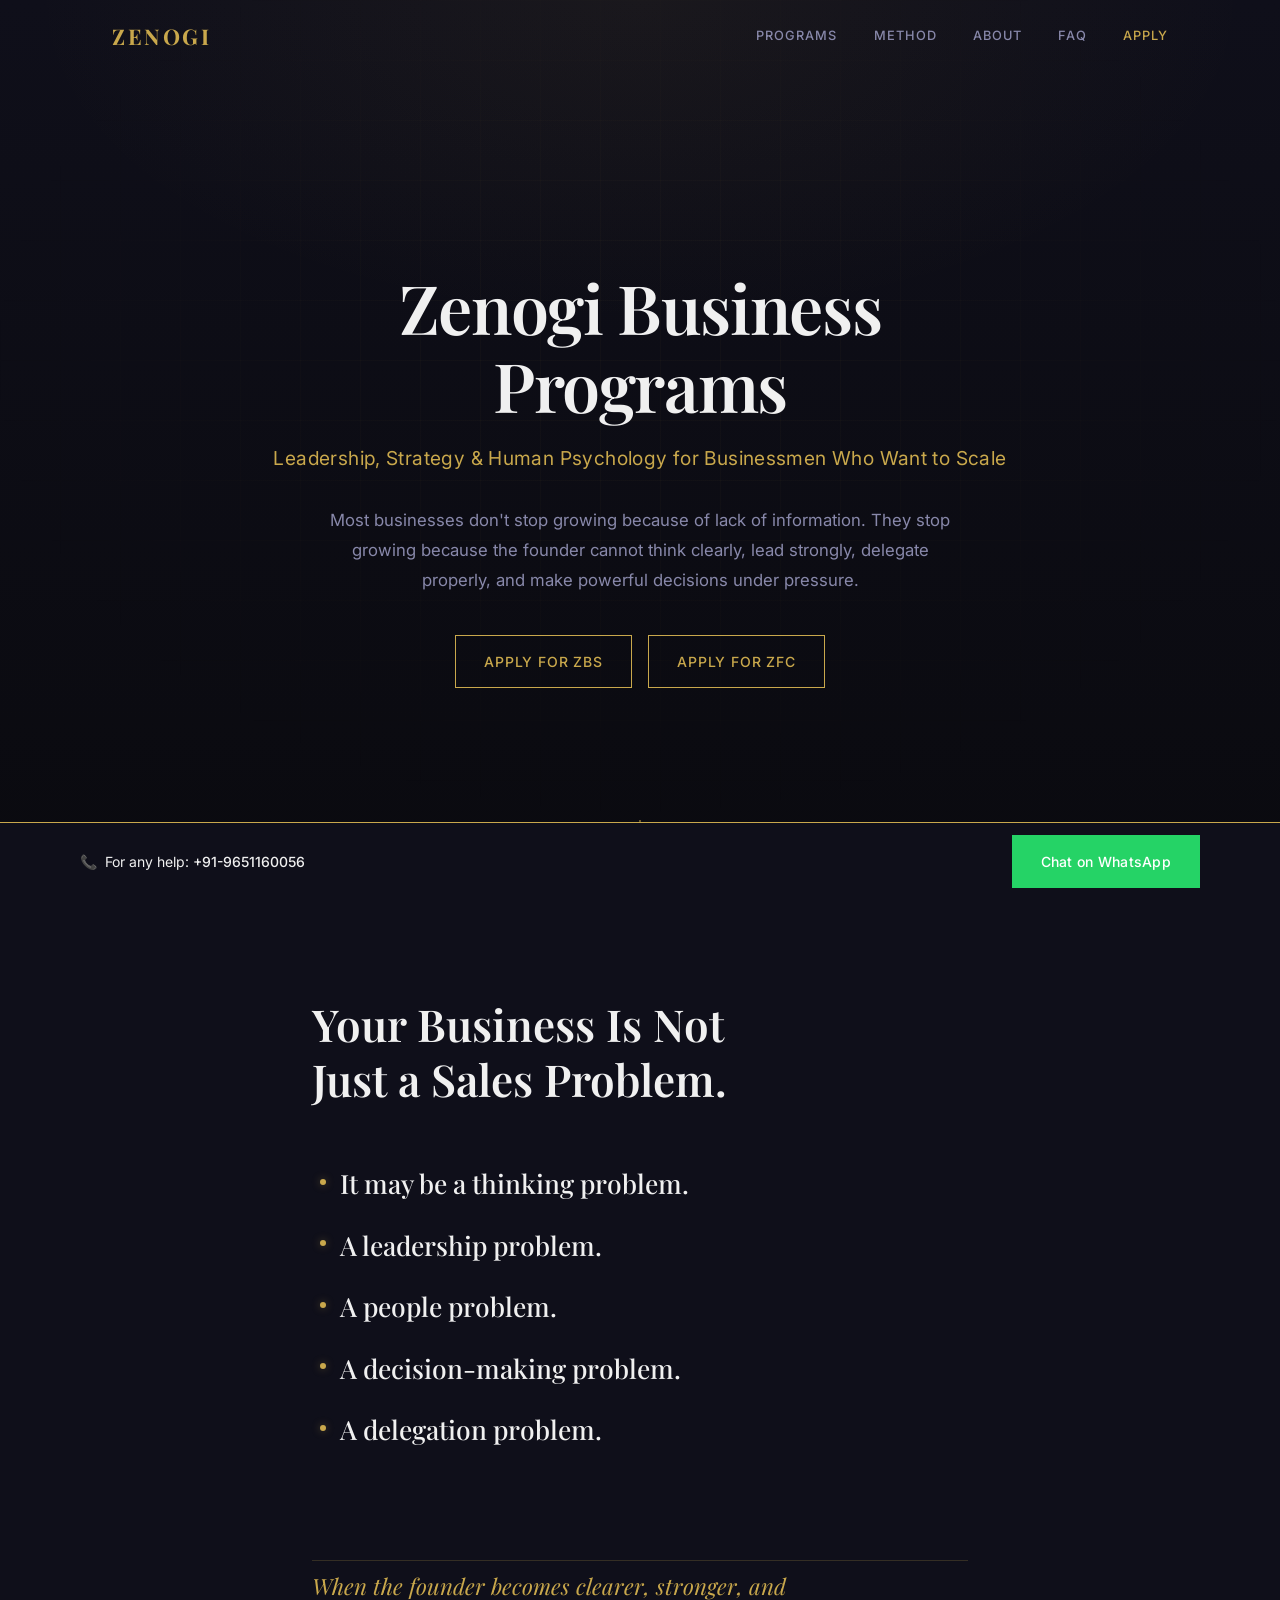
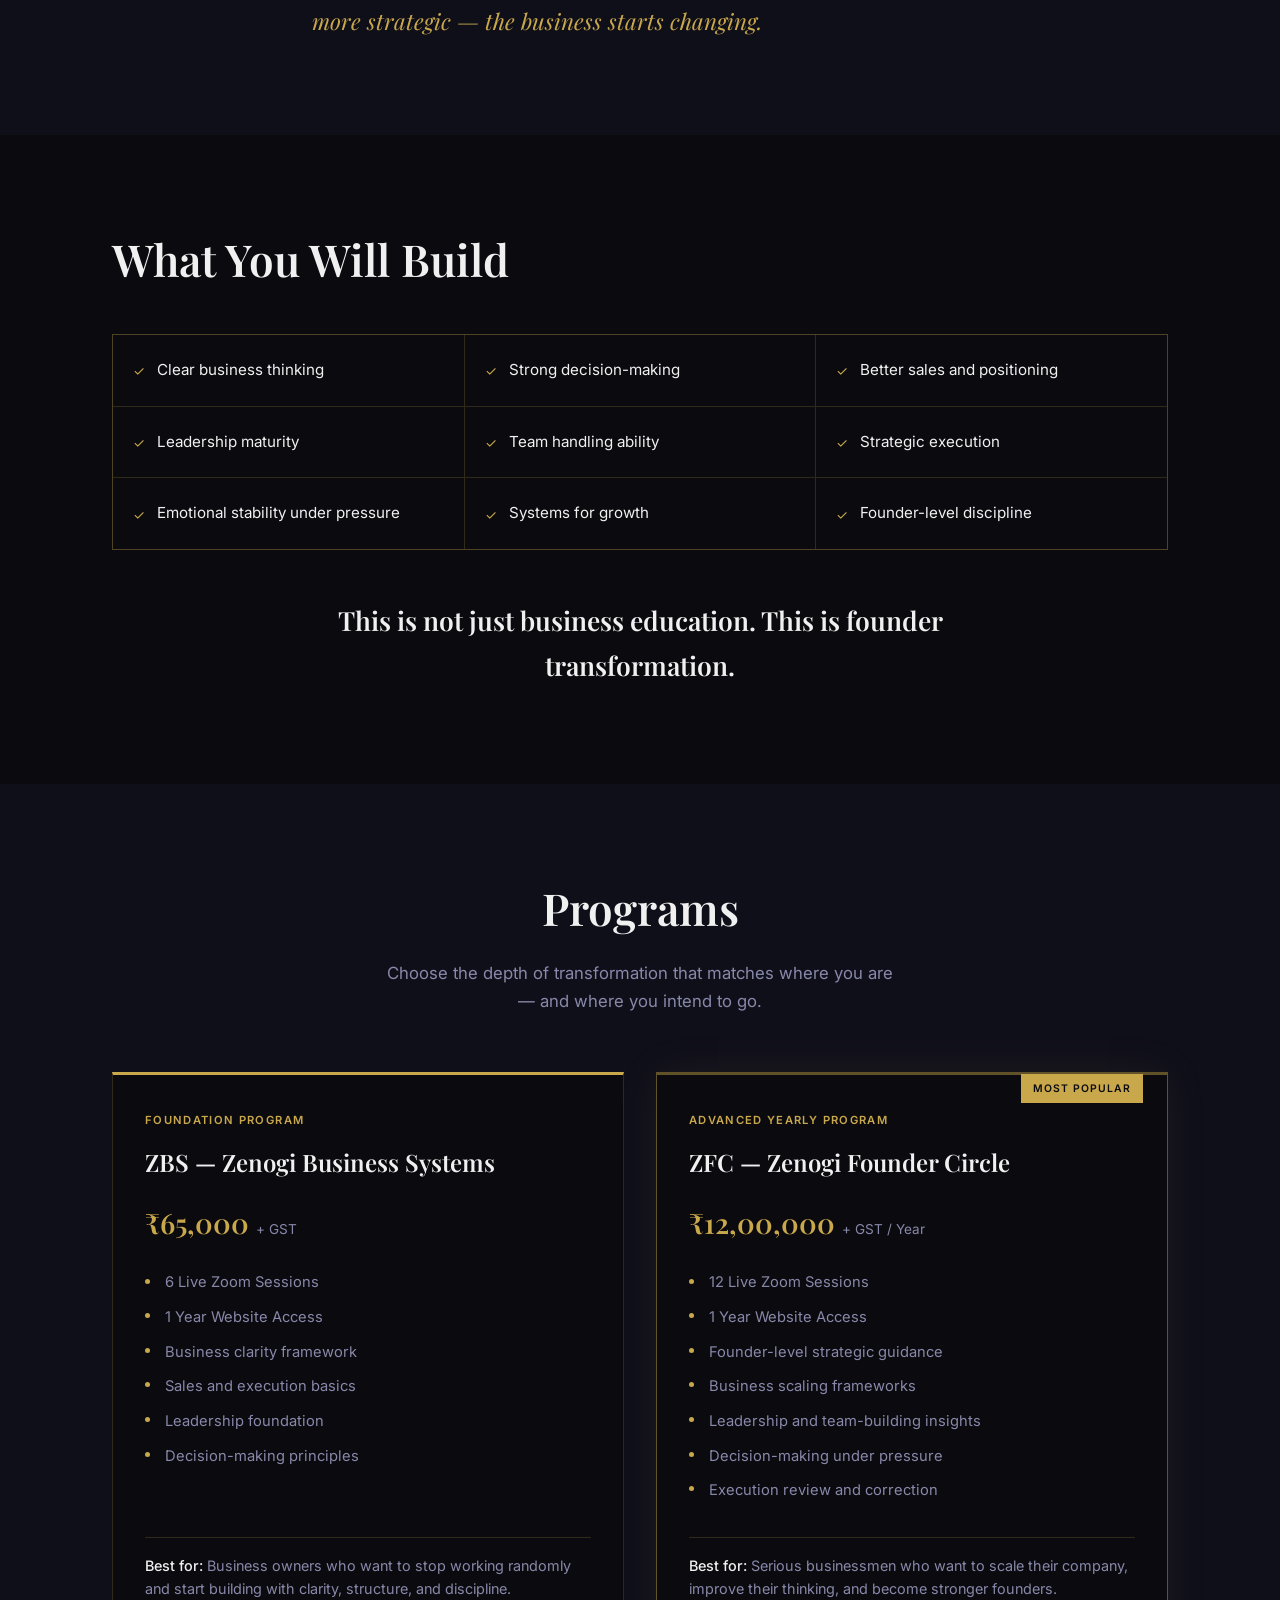
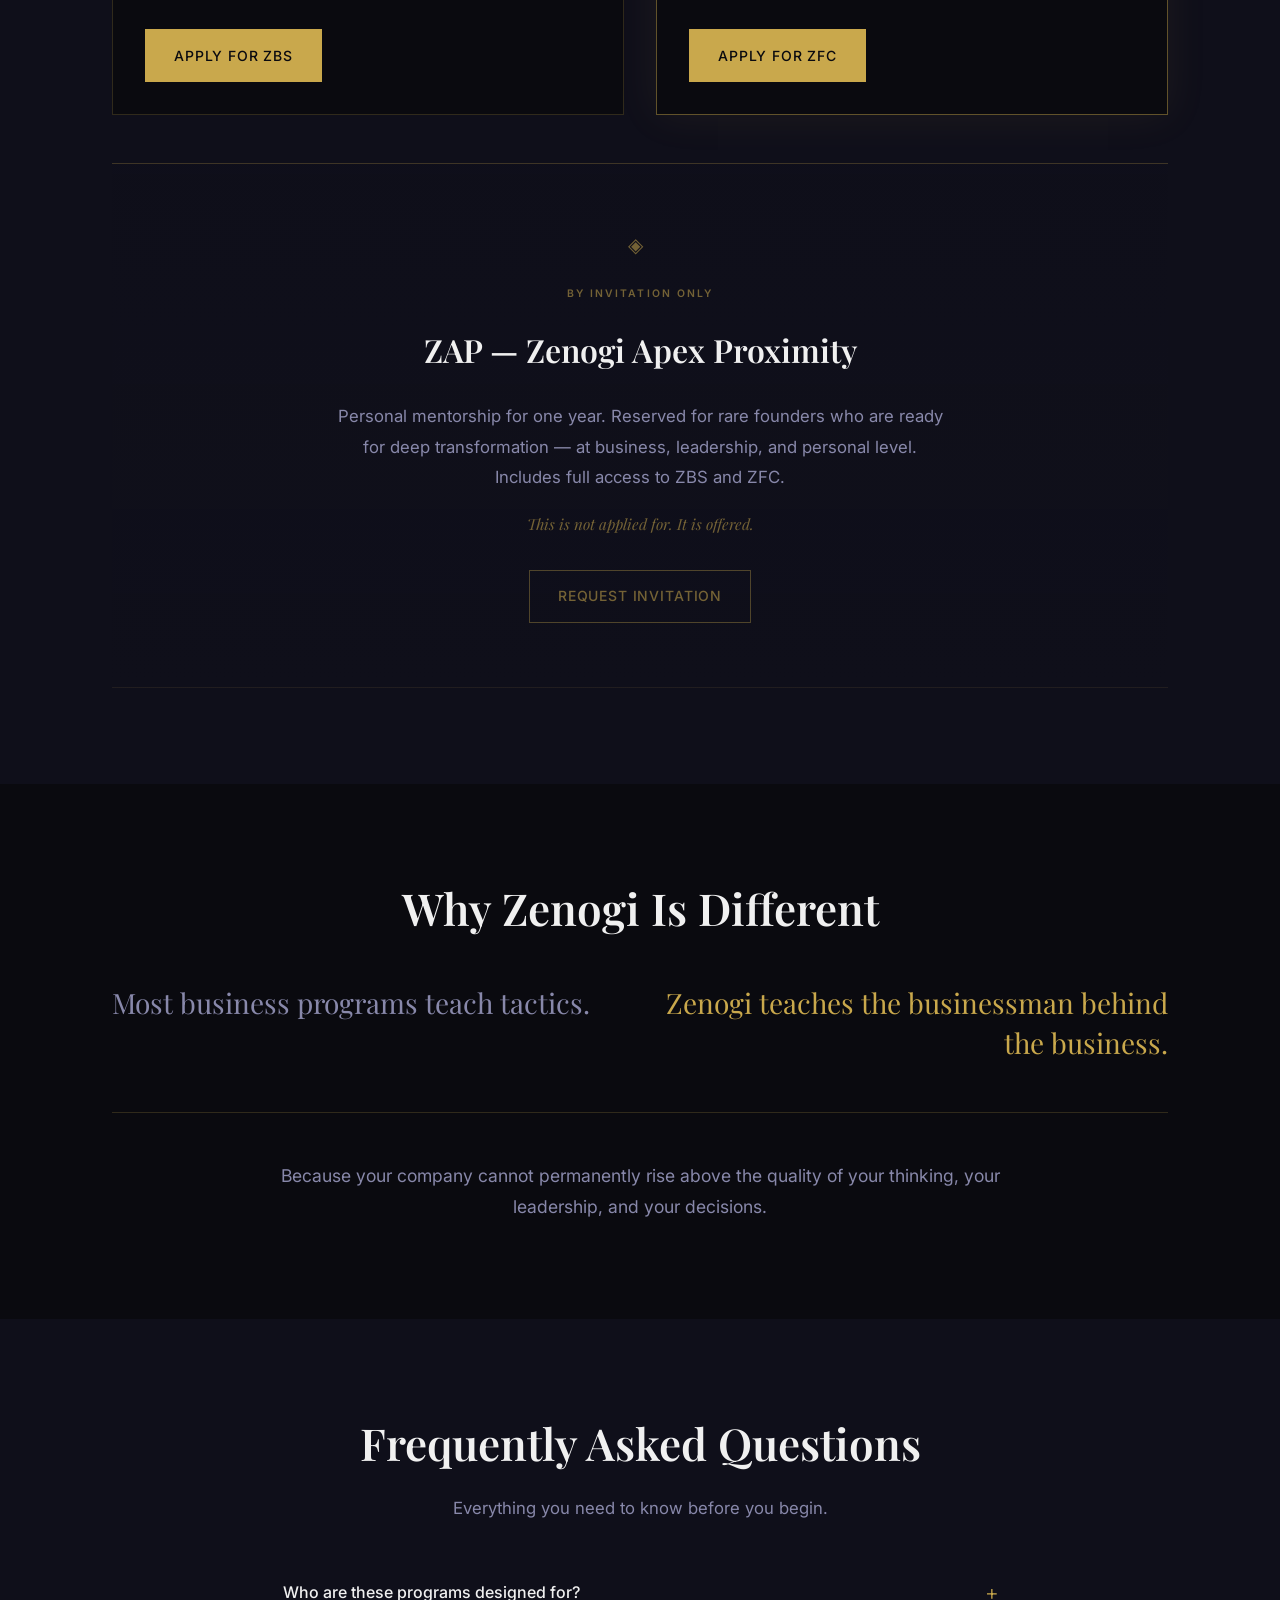
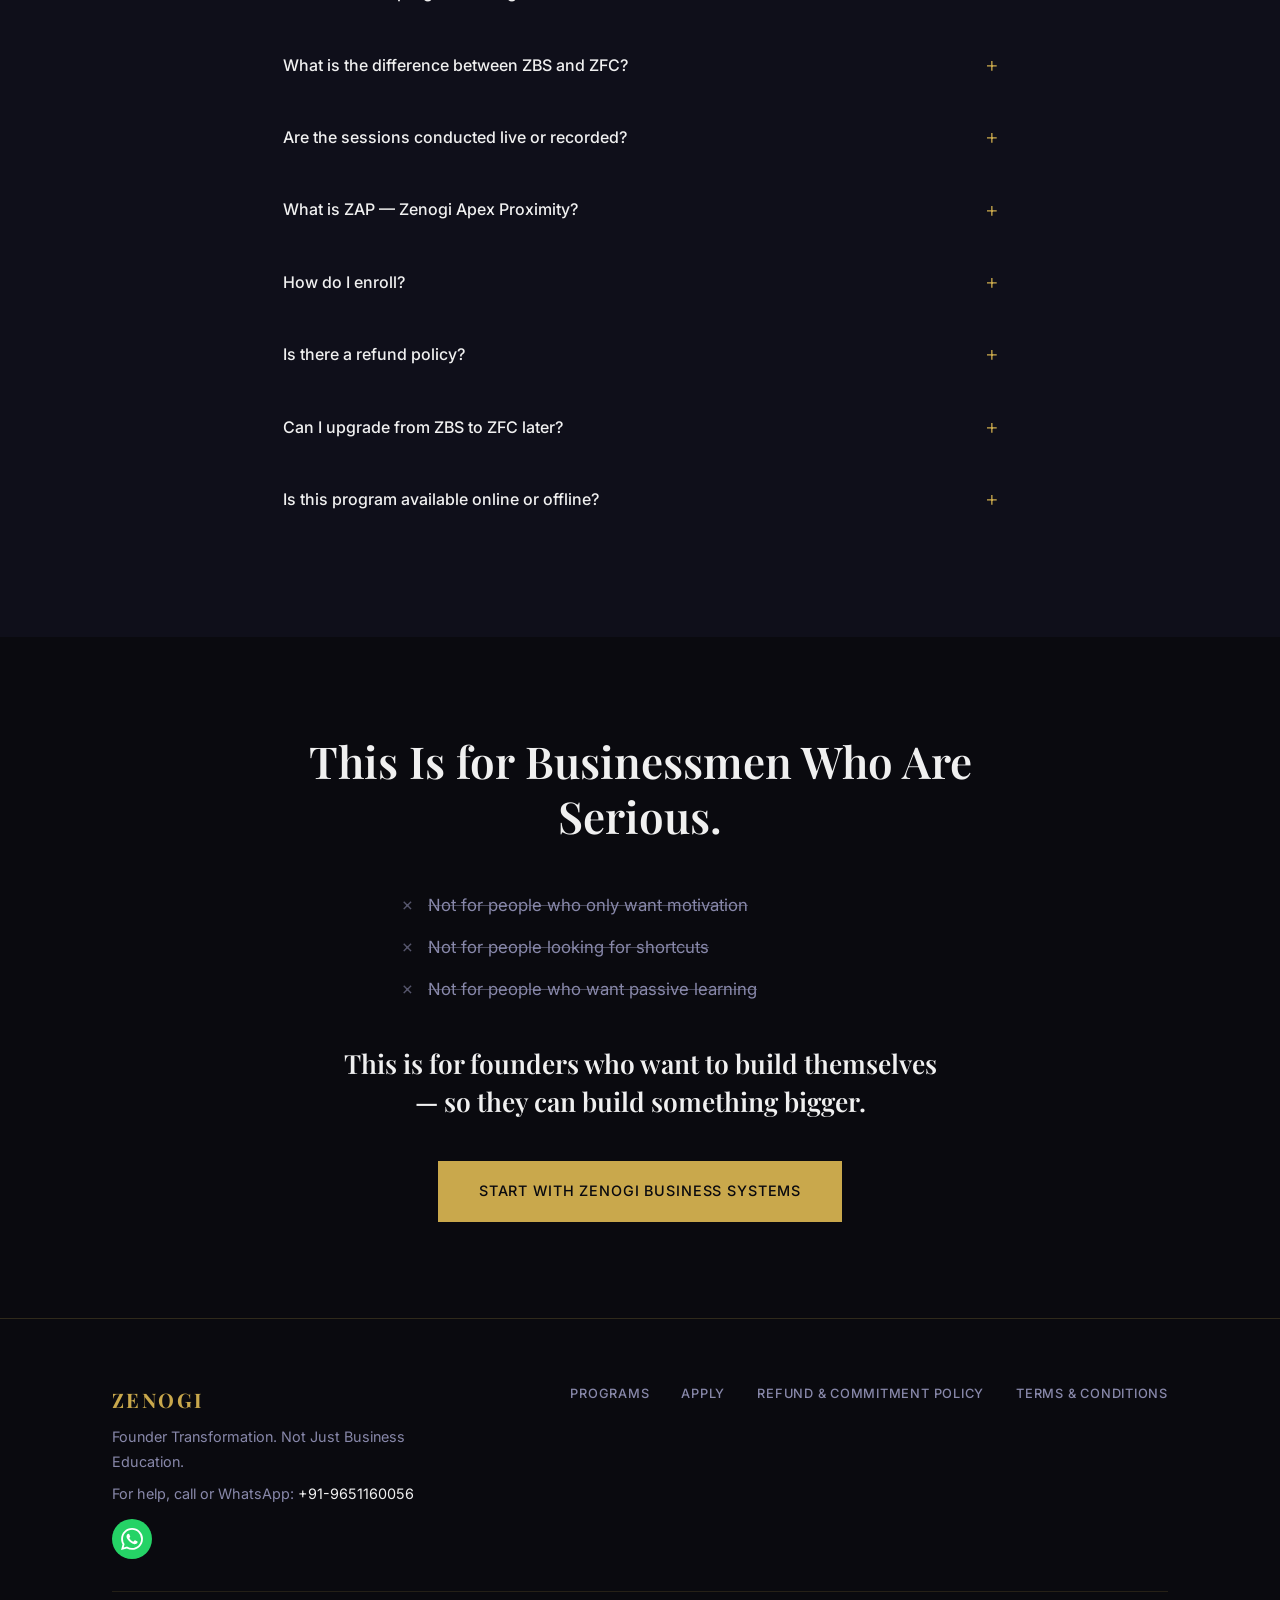
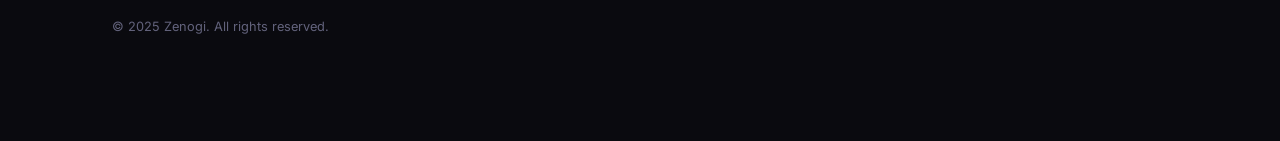
==== commit 40bf9b05: "fixing terms and condition" ====
--- a/index.html
+++ b/index.html
@@ -96,7 +96,7 @@
             <li>Decision-making principles</li>
           </ul>
           <p class="program-card__best-for"><strong>Best for:</strong> Business owners who want to stop working randomly and start building with clarity, structure, and discipline.</p>
-          <a href="https://wa.me/9651160056?text=Hi%20Zenogi%2C%20I%20am%20interested%20in%20ZBS%20%E2%80%94%20Zenogi%20Business%20Systems" class="btn btn--filled" target="_blank" rel="noopener noreferrer">Apply for ZBS</a>
+          <a href="#" class="btn btn--filled js-program-enroll" data-whatsapp="https://wa.me/9651160056?text=Hi%20Zenogi%2C%20I%20am%20interested%20in%20ZBS%20%E2%80%94%20Zenogi%20Business%20Systems" data-program="ZBS">Apply for ZBS</a>
         </article>
 
         <article class="program-card program-card--featured fade-in" id="program-zfc">
@@ -114,7 +114,7 @@
             <li>Execution review and correction</li>
           </ul>
           <p class="program-card__best-for"><strong>Best for:</strong> Serious businessmen who want to scale their company, improve their thinking, and become stronger founders.</p>
-          <a href="https://wa.me/9651160056?text=Hi%20Zenogi%2C%20I%20am%20interested%20in%20ZFC%20%E2%80%94%20Zenogi%20Founder%20Circle" class="btn btn--filled" target="_blank" rel="noopener noreferrer">Apply for ZFC</a>
+          <a href="#" class="btn btn--filled js-program-enroll" data-whatsapp="https://wa.me/9651160056?text=Hi%20Zenogi%2C%20I%20am%20interested%20in%20ZFC%20%E2%80%94%20Zenogi%20Founder%20Circle" data-program="ZFC">Apply for ZFC</a>
         </article>
       </div>
 
@@ -124,7 +124,7 @@
         <h3 class="program-zap__title">ZAP — Zenogi Apex Proximity</h3>
         <p class="program-zap__desc">Personal mentorship for one year. Reserved for rare founders who are ready for deep transformation — at business, leadership, and personal level. Includes full access to ZBS and ZFC.</p>
         <p class="program-zap__note">This is not applied for. It is offered.</p>
-        <a href="https://wa.me/9651160056?text=Hi%20Zenogi%2C%20I%20would%20like%20to%20request%20an%20invitation%20for%20ZAP%20%E2%80%94%20Zenogi%20Apex%20Proximity" class="btn btn--ghost" target="_blank" rel="noopener noreferrer">Request Invitation</a>
+        <a href="#" class="btn btn--ghost js-program-enroll" data-whatsapp="https://wa.me/9651160056?text=Hi%20Zenogi%2C%20I%20would%20like%20to%20request%20an%20invitation%20for%20ZAP%20%E2%80%94%20Zenogi%20Apex%20Proximity" data-program="ZAP">Request Invitation</a>
       </div>
     </div>
   </section>
@@ -203,7 +203,7 @@
             <span class="faq__icon" aria-hidden="true">+</span>
           </button>
           <div class="faq__answer">
-            <p>Yes. Please refer to our full <a href="refund-policy.html">Refund and Cancellation Policy</a> page linked in the footer. We are committed to making your investment risk-free within the applicable time frames.</p>
+            <p>All enrollment fees are final and non-refundable. Please read our full <a href="refund-policy.html">Refund and Commitment Policy</a> and <a href="terms-and-conditions.html">Terms &amp; Conditions</a> before enrolling.</p>
           </div>
         </div>
 
@@ -259,11 +259,37 @@
       <nav class="footer__nav">
         <a href="#programs">Programs</a>
         <a href="https://wa.me/9651160056?text=Hi%20Zenogi%2C%20I%20have%20a%20question" target="_blank" rel="noopener noreferrer">Apply</a>
-        <a href="refund-policy.html">Refund &amp; Cancellation Policy</a>
+        <a href="refund-policy.html">Refund &amp; Commitment Policy</a>
+        <a href="terms-and-conditions.html">Terms &amp; Conditions</a>
       </nav>
       <p class="footer__copy">© 2025 Zenogi. All rights reserved.</p>
     </div>
   </footer>
+
+  <!-- Terms dialog (Programs section enroll only) -->
+  <div class="terms-modal" id="termsModal" aria-hidden="true" role="dialog" aria-labelledby="termsModalTitle" aria-modal="true">
+    <div class="terms-modal__backdrop" data-terms-close></div>
+    <div class="terms-modal__panel">
+      <h2 id="termsModalTitle" class="terms-modal__title">Terms &amp; Conditions</h2>
+      <p class="terms-modal__program" id="termsModalProgram"></p>
+      <div class="terms-modal__body">
+        <p class="terms-modal__lead">By enrolling, you agree to the Zenogi Business Programs <strong>Refund and Commitment Policy</strong> and these terms:</p>
+        <ul>
+          <li>All enrollment fees are <strong>final and non-refundable</strong> (ZBS, ZFC, and ZAP).</li>
+          <li>Participation requires active involvement, implementation effort, and professional commitment.</li>
+          <li>Missed sessions or non-participation do not qualify for refunds, credits, or transfers.</li>
+          <li>Zenogi may modify program structure, curriculum, or sessions without entitlement to refunds.</li>
+          <li>No specific revenue, profit, or business outcomes are guaranteed.</li>
+          <li>You agree not to initiate unjustified payment disputes or chargebacks after receiving program access.</li>
+        </ul>
+        <p>Read the full policy: <a href="terms-and-conditions.html" target="_blank" rel="noopener noreferrer">Terms &amp; Conditions</a> · <a href="refund-policy.html" target="_blank" rel="noopener noreferrer">Refund &amp; Commitment Policy</a></p>
+      </div>
+      <div class="terms-modal__actions">
+        <button type="button" class="btn btn--outline" data-terms-close>Decline</button>
+        <button type="button" class="btn btn--filled" id="termsAccept">Accept &amp; Continue</button>
+      </div>
+    </div>
+  </div>
 
   <!-- Sticky help bar — replace 9651160056 with real number before going live -->
   <aside class="help-bar" id="helpBar">
--- a/style.css
+++ b/style.css
@@ -795,6 +795,148 @@
   border-top: 1px solid var(--border);
 }
 
+/* ---- Terms enroll modal ---- */
+.terms-modal {
+  position: fixed;
+  inset: 0;
+  z-index: 2000;
+  display: flex;
+  align-items: center;
+  justify-content: center;
+  padding: var(--gutter);
+  opacity: 0;
+  visibility: hidden;
+  transition: opacity 0.35s ease, visibility 0.35s ease;
+}
+
+.terms-modal.open {
+  opacity: 1;
+  visibility: visible;
+}
+
+.terms-modal__backdrop {
+  position: absolute;
+  inset: 0;
+  background: rgba(0, 0, 0, 0.8);
+  backdrop-filter: blur(6px);
+  -webkit-backdrop-filter: blur(6px);
+}
+
+.terms-modal__panel {
+  position: relative;
+  width: 100%;
+  max-width: 520px;
+  max-height: min(88vh, 640px);
+  display: flex;
+  flex-direction: column;
+  background: var(--bg-alt);
+  border: 1px solid var(--border);
+  border-top: 3px solid var(--gold);
+  transform: translateY(16px) scale(0.98);
+  transition: transform 0.35s ease;
+}
+
+.terms-modal.open .terms-modal__panel {
+  transform: translateY(0) scale(1);
+}
+
+.terms-modal__title {
+  font-family: var(--font-serif);
+  font-size: 1.5rem;
+  font-weight: 600;
+  padding: 1.5rem 1.5rem 0.35rem;
+  flex-shrink: 0;
+}
+
+.terms-modal__program {
+  font-size: 0.8rem;
+  font-weight: 500;
+  letter-spacing: 0.04em;
+  color: var(--gold);
+  padding: 0 1.5rem 0.75rem;
+  flex-shrink: 0;
+}
+
+.terms-modal__body {
+  flex: 1;
+  overflow-y: auto;
+  padding: 0 1.5rem 1rem;
+  -webkit-overflow-scrolling: touch;
+}
+
+.terms-modal__lead {
+  font-size: 0.92rem;
+  color: var(--text-secondary);
+  line-height: 1.65;
+  margin-bottom: 1rem;
+}
+
+.terms-modal__lead strong {
+  color: var(--text);
+}
+
+.terms-modal__body ul {
+  list-style: disc;
+  padding-left: 1.25rem;
+  margin-bottom: 1rem;
+}
+
+.terms-modal__body ul li {
+  font-size: 0.88rem;
+  color: var(--text-secondary);
+  line-height: 1.6;
+  margin-bottom: 0.5rem;
+}
+
+.terms-modal__body ul li strong {
+  color: var(--text);
+}
+
+.terms-modal__body > p:last-child {
+  font-size: 0.82rem;
+  color: var(--text-secondary);
+  line-height: 1.5;
+}
+
+.terms-modal__body a {
+  color: var(--gold);
+  text-decoration: underline;
+  text-underline-offset: 2px;
+}
+
+.terms-modal__actions {
+  display: flex;
+  gap: 0.75rem;
+  padding: 1rem 1.5rem 1.5rem;
+  flex-shrink: 0;
+  border-top: 1px solid var(--border);
+}
+
+.terms-modal__actions .btn {
+  flex: 1;
+  white-space: normal;
+}
+
+@media (max-width: 480px) {
+  .terms-modal {
+    align-items: flex-end;
+    padding: 0;
+  }
+
+  .terms-modal__panel {
+    max-height: 92vh;
+    border-radius: 12px 12px 0 0;
+  }
+
+  .terms-modal__actions {
+    flex-direction: column-reverse;
+  }
+
+  .terms-modal__actions .btn {
+    width: 100%;
+  }
+}
+
 /* ---- FAQ ---- */
 .faq__subheading {
   text-align: center;
@@ -971,19 +1113,36 @@
   margin-bottom: 0.5rem;
 }
 
-.policy-content__subtitle {
-  font-family: var(--font-serif);
-  font-size: 1.25rem;
+.policy-content__brand {
+  font-size: 0.75rem;
+  font-weight: 600;
+  letter-spacing: 0.14em;
+  text-transform: uppercase;
+  color: var(--gold);
+  margin-bottom: 0.75rem;
+}
+
+.policy-content__subtitle,
+.policy-content__tagline {
+  font-family: var(--font-serif);
+  font-size: 1.15rem;
   font-style: italic;
   color: var(--gold);
   margin-bottom: 2rem;
+  line-height: 1.5;
+}
+
+.policy-content__intro--last {
+  margin-bottom: 2.5rem;
+  padding-bottom: 0;
+  border-bottom: none;
 }
 
 .policy-content__intro {
   font-size: 1.05rem;
   color: var(--text-secondary);
   line-height: 1.8;
-  margin-bottom: 3rem;
+  margin-bottom: 1rem;
   max-width: 720px;
 }
 
@@ -1014,6 +1173,44 @@
   color: var(--text-secondary);
   line-height: 1.75;
   margin-bottom: 0.75rem;
+}
+
+.policy-section p strong {
+  color: var(--text);
+}
+
+.policy-section ul {
+  margin: 0.5rem 0 1rem;
+  padding-left: 1.35rem;
+  list-style: disc;
+}
+
+.policy-section ul li {
+  font-size: 0.95rem;
+  color: var(--text-secondary);
+  line-height: 1.7;
+  margin-bottom: 0.35rem;
+}
+
+.policy-section ul.policy-programs {
+  list-style: none;
+  padding-left: 0;
+}
+
+.policy-section ul.policy-programs li {
+  padding: 0.5rem 0 0.5rem 1rem;
+  border-left: 2px solid var(--gold);
+  margin-bottom: 0.5rem;
+  color: var(--text);
+}
+
+.policy-section a {
+  color: var(--gold);
+  transition: color var(--transition);
+}
+
+.policy-section a:hover {
+  color: #d4b456;
 }
 
 .policy-section .btn {
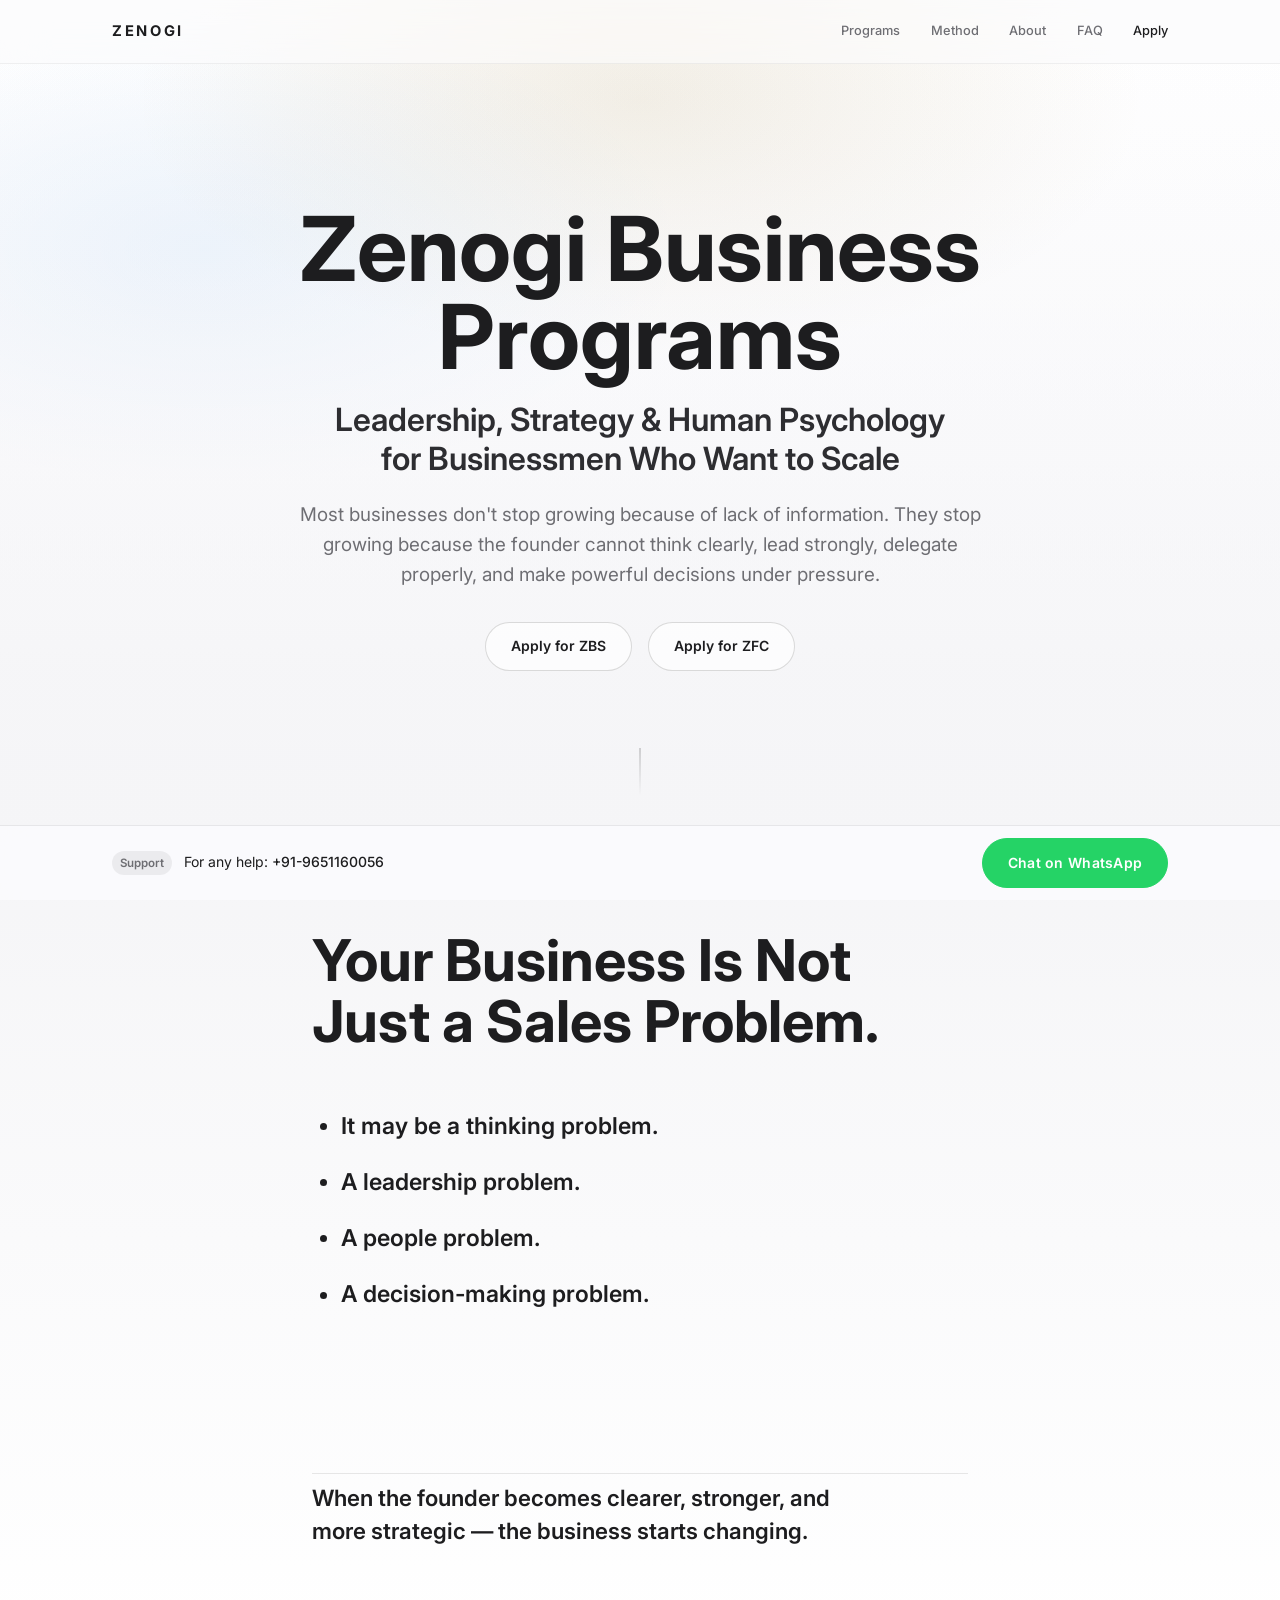
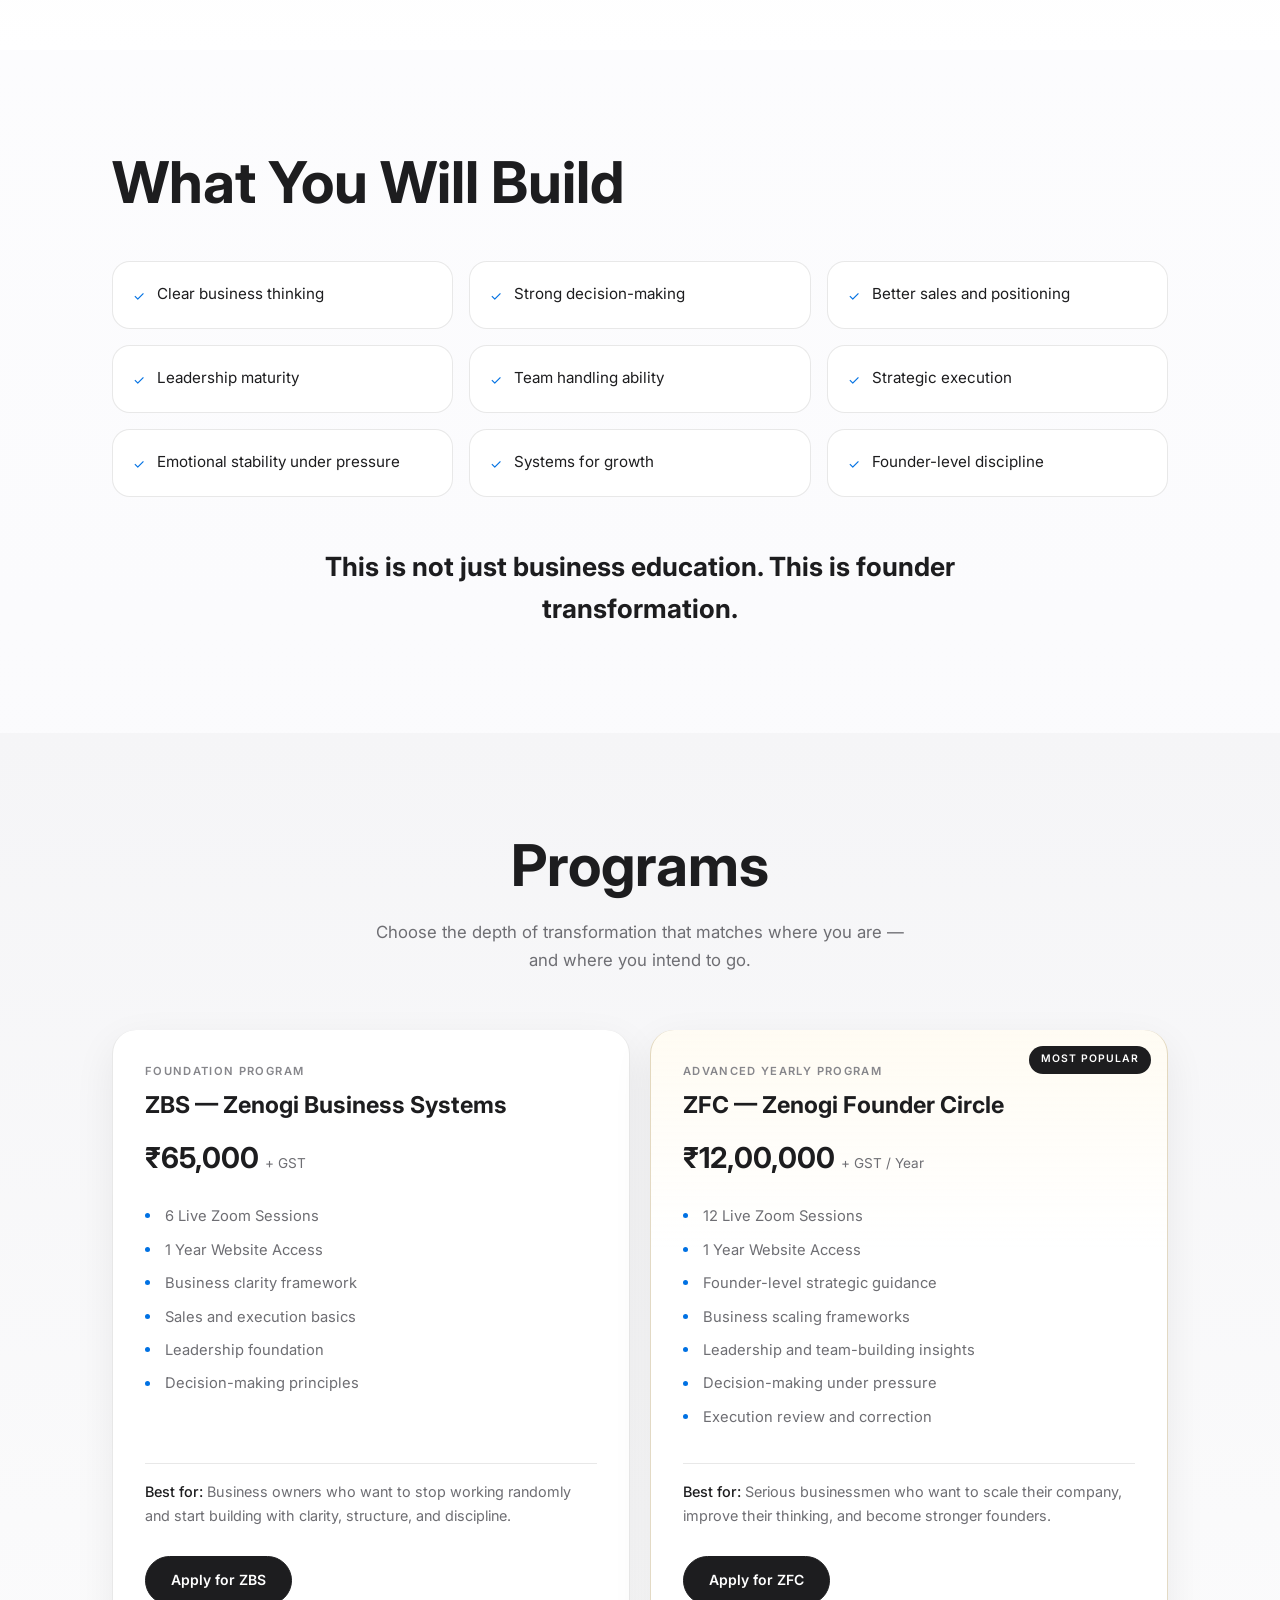
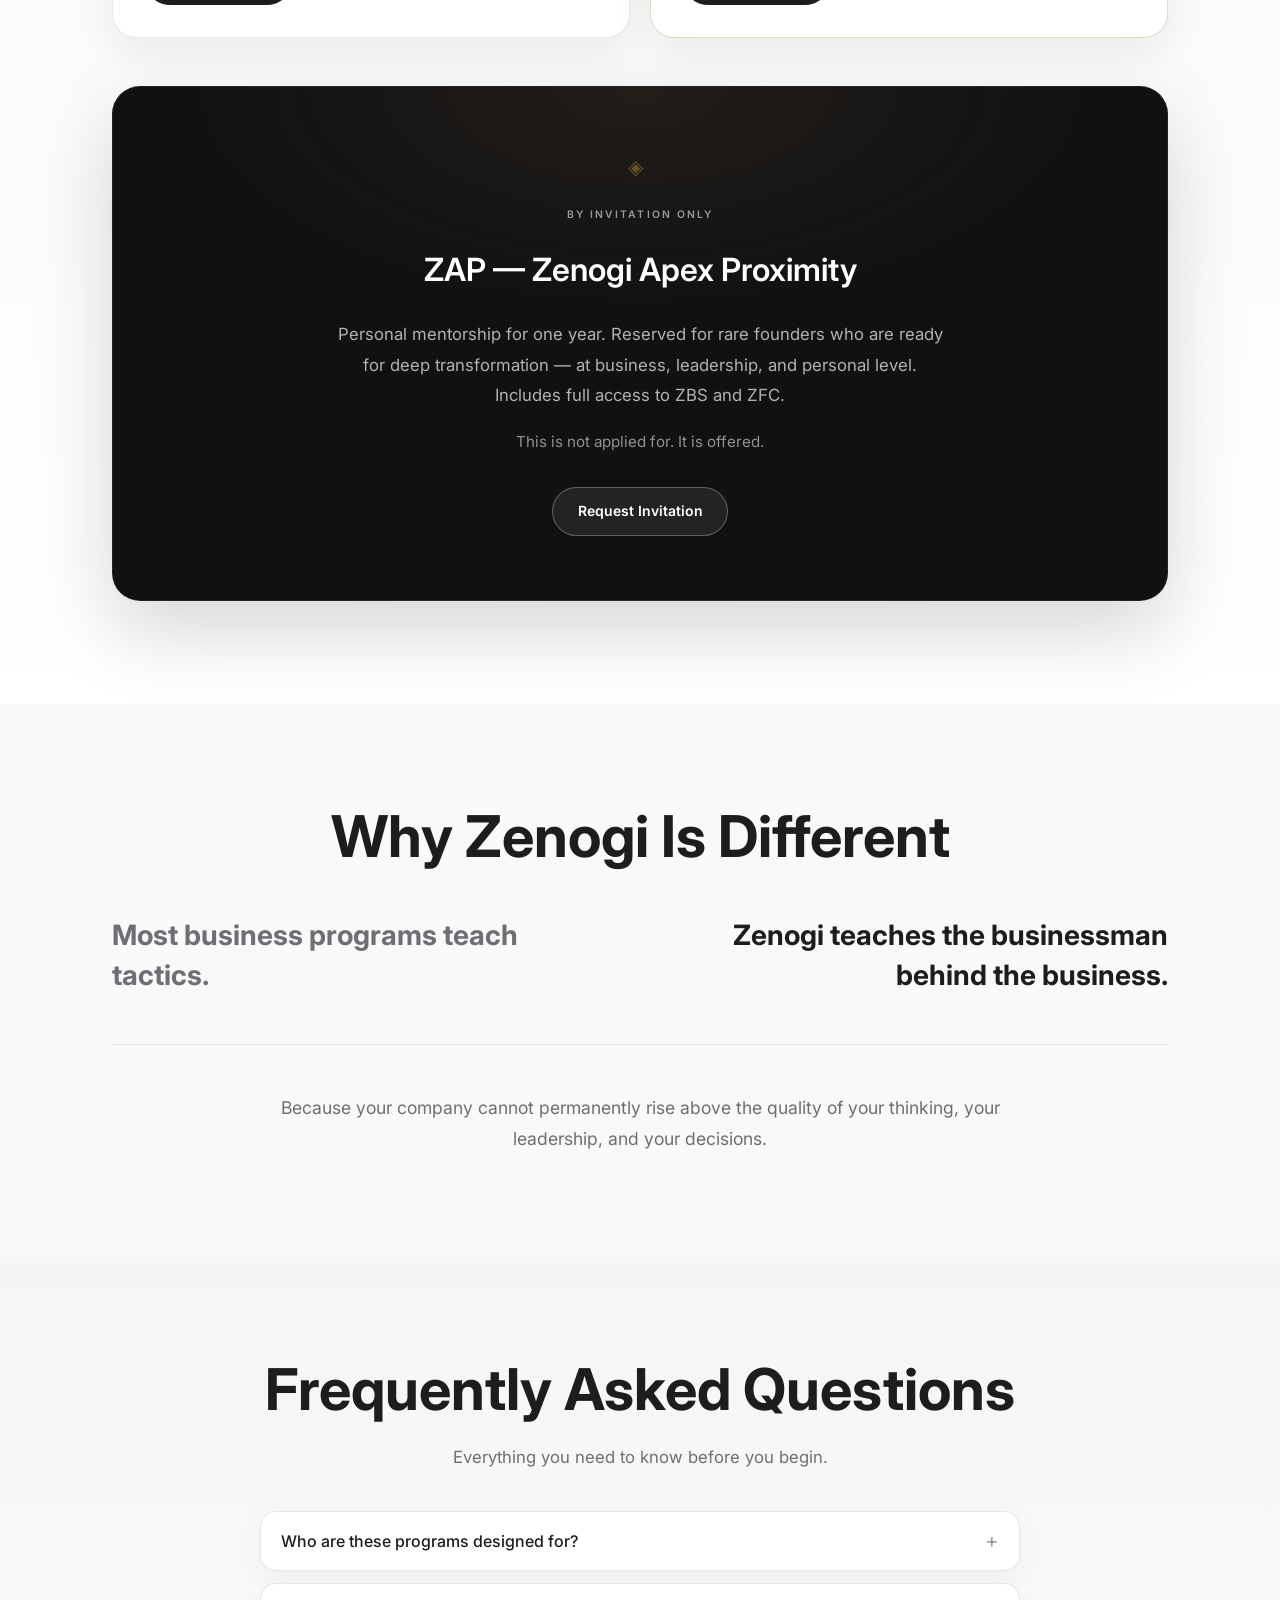
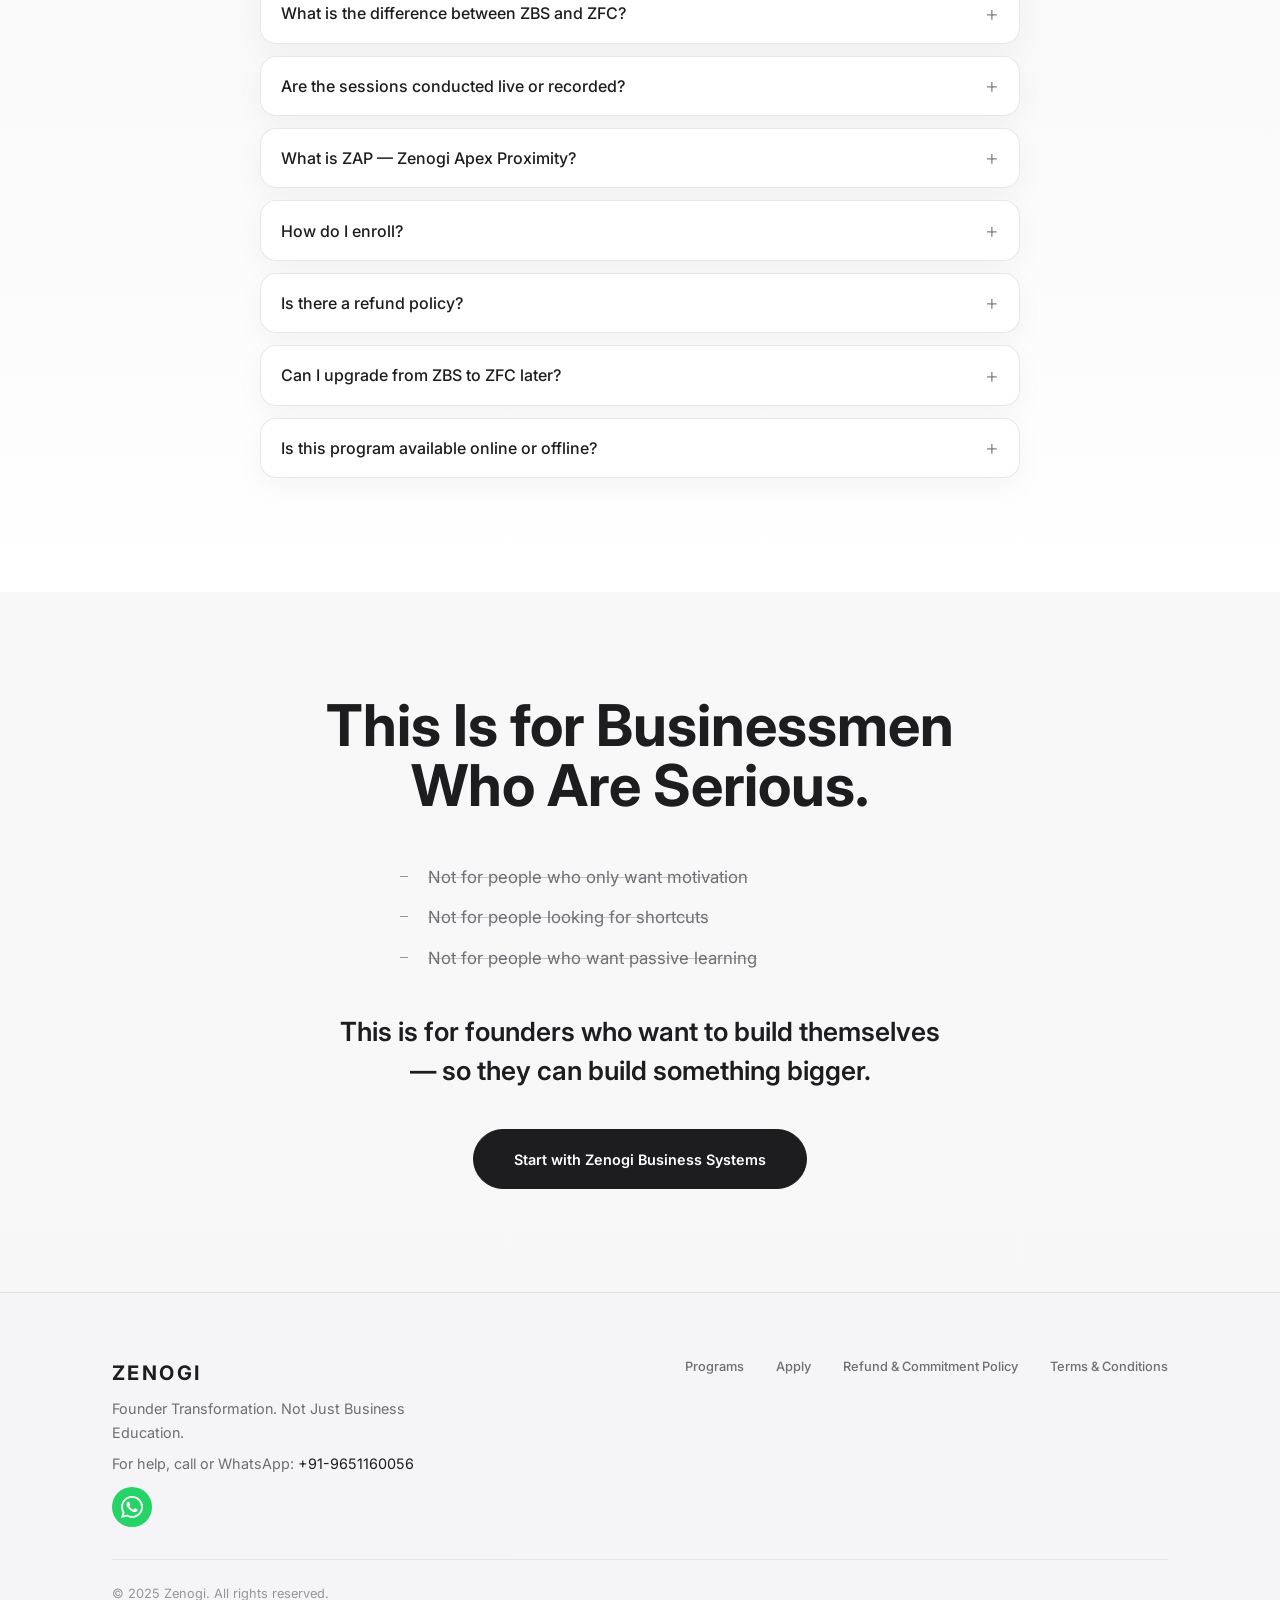
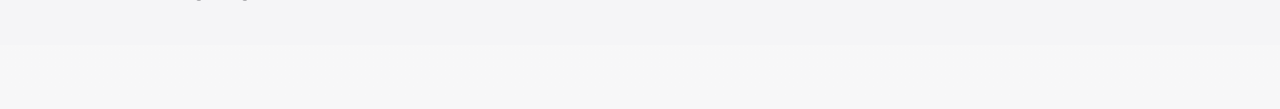
==== commit ba6ab3ef: "making it more light and plain" ====
--- a/index.html
+++ b/index.html
@@ -7,7 +7,7 @@
   <meta name="description" content="Leadership, Strategy & Human Psychology for Indian business founders who want to scale. Zenogi Business Systems, Founder Circle, and Apex Proximity.">
   <link rel="preconnect" href="https://fonts.googleapis.com">
   <link rel="preconnect" href="https://fonts.gstatic.com" crossorigin>
-  <link href="https://fonts.googleapis.com/css2?family=Inter:wght@300;400;500;600&family=Playfair+Display:ital,wght@0,500;0,600;0,700;1,500&display=swap" rel="stylesheet">
+  <link href="https://fonts.googleapis.com/css2?family=Inter:wght@300;400;500;600;700&display=swap" rel="stylesheet">
   <link rel="stylesheet" href="style.css">
 </head>
 <body>
@@ -295,7 +295,7 @@
   <aside class="help-bar" id="helpBar">
     <div class="help-bar__inner container">
       <p class="help-bar__text">
-        <span class="help-bar__icon" aria-hidden="true">📞</span>
+        <span class="help-bar__icon" aria-hidden="true">Support</span>
         For any help: <a href="tel:+919651160056">+91-9651160056</a>
       </p>
       <a href="https://wa.me/9651160056?text=Hi%20Zenogi%2C%20I%20have%20a%20question" class="btn btn--whatsapp" target="_blank" rel="noopener noreferrer">Chat on WhatsApp</a>
--- a/style.css
+++ b/style.css
@@ -3,21 +3,28 @@
    ============================================ */
 
 :root {
-  --bg: #0A0A0F;
-  --bg-alt: #0F0F1A;
-  --gold: #C9A84C;
-  --gold-muted: rgba(201, 168, 76, 0.55);
-  --text: #F0F0F0;
-  --text-secondary: #8888AA;
-  --border: rgba(201, 168, 76, 0.2);
-  --font-serif: 'Playfair Display', Georgia, serif;
+  --bg: #fbfbfd;
+  --bg-alt: #f5f5f7;
+  --surface: rgba(255, 255, 255, 0.78);
+  --surface-solid: #ffffff;
+  --ink: #1d1d1f;
+  --muted: #6e6e73;
+  --soft-muted: #86868b;
+  --gold: #9b7a2f;
+  --gold-muted: rgba(155, 122, 47, 0.58);
+  --text: var(--ink);
+  --text-secondary: var(--muted);
+  --border: rgba(0, 0, 0, 0.09);
+  --shadow-soft: 0 22px 70px rgba(0, 0, 0, 0.08);
+  --shadow-card: 0 14px 42px rgba(0, 0, 0, 0.07);
+  --font-serif: 'Inter', -apple-system, BlinkMacSystemFont, 'SF Pro Display', sans-serif;
   --font-sans: 'Inter', -apple-system, BlinkMacSystemFont, sans-serif;
   --container-max: 1120px;
   --gutter: clamp(1.25rem, 5vw, 2rem);
-  --nav-height: 72px;
+  --nav-height: 64px;
   --help-bar-height: 64px;
   --whatsapp: #25D366;
-  --transition: 0.35s cubic-bezier(0.4, 0, 0.2, 1);
+  --transition: 0.28s cubic-bezier(0.25, 0.1, 0.25, 1);
 }
 
 *, *::before, *::after {
@@ -36,9 +43,10 @@
   font-family: var(--font-sans);
   font-size: 1rem;
   font-weight: 400;
-  line-height: 1.7;
+  line-height: 1.62;
   color: var(--text);
-  background: var(--bg);
+  background:
+    linear-gradient(180deg, #ffffff 0%, var(--bg) 34%, #f7f7f8 100%);
   -webkit-font-smoothing: antialiased;
   overflow-x: hidden;
   padding-bottom: var(--help-bar-height);
@@ -59,8 +67,8 @@
 /* ---- Fade-in (scroll triggered) ---- */
 .fade-in {
   opacity: 0;
-  transform: translateY(28px);
-  transition: opacity 0.8s ease, transform 0.8s ease;
+  transform: translateY(18px);
+  transition: opacity 0.7s ease, transform 0.7s ease;
 }
 
 .fade-in.visible {
@@ -73,49 +81,54 @@
   display: inline-flex;
   align-items: center;
   justify-content: center;
-  padding: 0.85rem 1.75rem;
+  padding: 0.78rem 1.55rem;
   font-size: 0.875rem;
-  font-weight: 500;
-  letter-spacing: 0.06em;
-  text-transform: uppercase;
+  font-weight: 600;
+  letter-spacing: 0;
+  text-transform: none;
   transition: var(--transition);
   white-space: nowrap;
-  min-height: 48px;
+  min-height: 46px;
+  border-radius: 999px;
   -webkit-tap-highlight-color: transparent;
 }
 
 .btn--outline {
-  color: var(--gold);
-  border: 1px solid var(--gold);
-  background: transparent;
+  color: var(--ink);
+  border: 1px solid rgba(0, 0, 0, 0.14);
+  background: rgba(255, 255, 255, 0.7);
 }
 
 .btn--outline:hover {
-  background: rgba(201, 168, 76, 0.08);
-  box-shadow: 0 0 24px rgba(201, 168, 76, 0.15);
+  background: #fff;
+  border-color: rgba(0, 0, 0, 0.22);
+  box-shadow: 0 10px 28px rgba(0, 0, 0, 0.08);
+  transform: translateY(-1px);
 }
 
 .btn--filled {
-  color: var(--bg);
-  background: var(--gold);
-  border: 1px solid var(--gold);
+  color: #fff;
+  background: #1d1d1f;
+  border: 1px solid #1d1d1f;
 }
 
 .btn--filled:hover {
-  background: #d4b456;
-  border-color: #d4b456;
-  box-shadow: 0 8px 32px rgba(201, 168, 76, 0.25);
+  background: #000;
+  border-color: #000;
+  box-shadow: 0 12px 30px rgba(0, 0, 0, 0.18);
+  transform: translateY(-1px);
 }
 
 .btn--ghost {
-  color: var(--gold-muted);
-  border: 1px solid rgba(201, 168, 76, 0.35);
-  background: transparent;
+  color: var(--ink);
+  border: 1px solid transparent;
+  background: rgba(255, 255, 255, 0.52);
 }
 
 .btn--ghost:hover {
   color: var(--gold);
-  border-color: var(--gold);
+  border-color: rgba(155, 122, 47, 0.25);
+  background: #fff;
 }
 
 .btn--large {
@@ -129,7 +142,6 @@
   color: #fff;
   background: var(--whatsapp);
   border: 1px solid var(--whatsapp);
-  text-transform: none;
   letter-spacing: 0.02em;
   font-size: 0.875rem;
 }
@@ -150,14 +162,16 @@
   height: var(--nav-height);
   display: flex;
   align-items: center;
+  background: rgba(251, 251, 253, 0.68);
+  backdrop-filter: blur(22px) saturate(180%);
+  -webkit-backdrop-filter: blur(22px) saturate(180%);
+  border-bottom: 1px solid rgba(0, 0, 0, 0.05);
   transition: background 0.4s ease, box-shadow 0.4s ease, backdrop-filter 0.4s ease;
 }
 
 .navbar.scrolled {
-  background: rgba(10, 10, 15, 0.85);
-  backdrop-filter: blur(16px);
-  -webkit-backdrop-filter: blur(16px);
-  box-shadow: 0 1px 0 var(--border);
+  background: rgba(251, 251, 253, 0.86);
+  box-shadow: 0 1px 0 rgba(0, 0, 0, 0.08);
 }
 
 .navbar__inner {
@@ -171,31 +185,31 @@
 }
 
 .navbar__logo {
-  font-family: var(--font-serif);
-  font-size: 1.35rem;
+  font-family: var(--font-sans);
+  font-size: 0.92rem;
   font-weight: 700;
-  letter-spacing: 0.12em;
-  color: var(--gold);
+  letter-spacing: 0.18em;
+  color: var(--ink);
 }
 
 .navbar__nav {
   display: flex;
   align-items: center;
-  gap: 2.25rem;
+  gap: 1.9rem;
 }
 
 .navbar__link {
   font-size: 0.8rem;
   font-weight: 500;
-  letter-spacing: 0.08em;
-  text-transform: uppercase;
+  letter-spacing: 0;
+  text-transform: none;
   color: var(--text-secondary);
   transition: color var(--transition);
 }
 
 .navbar__link:hover,
 .navbar__link--cta {
-  color: var(--gold);
+  color: var(--ink);
 }
 
 .navbar__toggle {
@@ -209,7 +223,7 @@
   display: block;
   width: 24px;
   height: 2px;
-  background: var(--gold);
+  background: var(--ink);
   transition: var(--transition);
 }
 
@@ -228,11 +242,11 @@
 /* ---- Hero ---- */
 .hero {
   position: relative;
-  min-height: 100vh;
+  min-height: 92vh;
   display: flex;
   align-items: center;
   justify-content: center;
-  padding: calc(var(--nav-height) + 3rem) 0 4rem;
+  padding: calc(var(--nav-height) + 4rem) 0 5rem;
   overflow: hidden;
 }
 
@@ -240,8 +254,9 @@
   position: absolute;
   inset: 0;
   background:
-    radial-gradient(ellipse 80% 60% at 50% 0%, rgba(201, 168, 76, 0.06) 0%, transparent 60%),
-    linear-gradient(180deg, #0F0F1A 0%, var(--bg) 100%);
+    radial-gradient(ellipse 58% 46% at 50% 12%, rgba(155, 122, 47, 0.13) 0%, rgba(255, 255, 255, 0) 68%),
+    radial-gradient(ellipse 52% 40% at 16% 30%, rgba(0, 113, 227, 0.08) 0%, rgba(255, 255, 255, 0) 72%),
+    linear-gradient(180deg, #ffffff 0%, #fbfbfd 56%, #f5f5f7 100%);
   z-index: 0;
 }
 
@@ -249,12 +264,8 @@
   content: '';
   position: absolute;
   inset: 0;
-  background-image:
-    linear-gradient(rgba(201, 168, 76, 0.03) 1px, transparent 1px),
-    linear-gradient(90deg, rgba(201, 168, 76, 0.03) 1px, transparent 1px);
-  background-size: 60px 60px;
-  mask-image: radial-gradient(ellipse 70% 70% at 50% 40%, black 20%, transparent 75%);
-  -webkit-mask-image: radial-gradient(ellipse 70% 70% at 50% 40%, black 20%, transparent 75%);
+  background:
+    linear-gradient(180deg, rgba(255, 255, 255, 0) 0%, rgba(245, 245, 247, 0.84) 100%);
 }
 
 .hero__content {
@@ -265,30 +276,32 @@
 }
 
 .hero__title {
-  font-family: var(--font-serif);
-  font-size: clamp(2.5rem, 6vw, 4.25rem);
-  font-weight: 600;
-  line-height: 1.15;
-  letter-spacing: -0.02em;
+  font-family: var(--font-sans);
+  font-size: clamp(2.75rem, 7vw, 5.7rem);
+  font-weight: 700;
+  line-height: 0.98;
+  letter-spacing: 0;
   margin-bottom: 1.25rem;
   color: var(--text);
+  text-wrap: balance;
 }
 
 .hero__subtitle {
-  font-size: clamp(1rem, 2.2vw, 1.2rem);
-  font-weight: 400;
-  color: var(--gold);
-  letter-spacing: 0.02em;
-  margin-bottom: 2rem;
-  line-height: 1.5;
+  font-size: clamp(1.25rem, 2.8vw, 2rem);
+  font-weight: 600;
+  color: #2d2d31;
+  letter-spacing: 0;
+  margin-bottom: 1.35rem;
+  line-height: 1.22;
+  text-wrap: balance;
 }
 
 .hero__body {
-  font-size: 1.05rem;
-  color: var(--text-secondary);
-  max-width: 640px;
-  margin: 0 auto 2.5rem;
-  line-height: 1.8;
+  font-size: clamp(1rem, 1.5vw, 1.18rem);
+  color: var(--text-secondary);
+  max-width: 690px;
+  margin: 0 auto 2rem;
+  line-height: 1.58;
 }
 
 .hero__ctas {
@@ -310,7 +323,7 @@
   display: block;
   width: 1px;
   height: 48px;
-  background: linear-gradient(to bottom, var(--gold), transparent);
+  background: linear-gradient(to bottom, rgba(0, 0, 0, 0.32), transparent);
   animation: scrollPulse 2s ease-in-out infinite;
 }
 
@@ -321,20 +334,22 @@
 
 /* ---- Sections ---- */
 .section {
-  padding: 6rem 0;
+  padding: clamp(4.5rem, 8vw, 7.5rem) 0;
 }
 
 .section--alt {
-  background: var(--bg-alt);
+  background: linear-gradient(180deg, var(--bg-alt) 0%, #ffffff 100%);
 }
 
 .section__heading {
-  font-family: var(--font-serif);
-  font-size: clamp(1.75rem, 4vw, 2.75rem);
-  font-weight: 600;
-  line-height: 1.25;
+  font-family: var(--font-sans);
+  font-size: clamp(2rem, 4.8vw, 3.6rem);
+  font-weight: 700;
+  line-height: 1.05;
+  letter-spacing: 0;
   margin-bottom: 3rem;
-  max-width: 720px;
+  max-width: 780px;
+  text-wrap: balance;
 }
 
 .section__heading--center {
@@ -344,7 +359,7 @@
 
 /* ---- Problem ---- */
 .problem__inner {
-  max-width: 640px;
+  max-width: 760px;
   margin-inline: auto;
   text-align: center;
 }
@@ -366,12 +381,12 @@
   display: flex;
   align-items: flex-start;
   gap: 0.85rem;
-  font-family: var(--font-serif);
-  font-size: clamp(1.1rem, 4.5vw, 1.65rem);
-  font-weight: 500;
-  color: var(--text-secondary);
-  line-height: 1.45;
-  padding: 0.65rem 0;
+  font-family: var(--font-sans);
+  font-size: clamp(1.08rem, 2.6vw, 1.45rem);
+  font-weight: 600;
+  color: var(--text-secondary);
+  line-height: 1.35;
+  padding: 0.7rem 0;
   opacity: 0;
   transform: translateY(16px);
   transition: opacity 0.55s ease, transform 0.55s ease, color 0.4s ease;
@@ -379,11 +394,11 @@
 
 .problem__marker {
   flex-shrink: 0;
-  width: 6px;
-  height: 6px;
+  width: 7px;
+  height: 7px;
   margin-top: 0.55em;
   border-radius: 50%;
-  background: var(--border);
+  background: rgba(0, 0, 0, 0.16);
   transition: background 0.4s ease, box-shadow 0.4s ease;
 }
 
@@ -394,16 +409,17 @@
 }
 
 .problem__line.visible .problem__marker {
-  background: var(--gold);
-  box-shadow: 0 0 8px rgba(201, 168, 76, 0.4);
+  background: var(--ink);
+  box-shadow: none;
 }
 
 .problem__closing {
-  font-family: var(--font-serif);
+  font-family: var(--font-sans);
   font-size: clamp(1.05rem, 3.5vw, 1.4rem);
-  font-style: italic;
-  color: var(--gold);
-  line-height: 1.55;
+  font-style: normal;
+  font-weight: 600;
+  color: var(--ink);
+  line-height: 1.45;
   text-wrap: balance;
   padding-top: 0.5rem;
   border-top: 1px solid var(--border);
@@ -413,9 +429,9 @@
 .method__grid {
   display: grid;
   grid-template-columns: repeat(3, 1fr);
-  gap: 1px;
-  background: var(--border);
-  border: 1px solid var(--border);
+  gap: 1rem;
+  background: transparent;
+  border: 0;
   margin-bottom: 3rem;
 }
 
@@ -423,8 +439,11 @@
   display: flex;
   align-items: flex-start;
   gap: 0.75rem;
-  padding: 1.5rem 1.25rem;
-  background: var(--bg);
+  padding: 1.35rem 1.25rem;
+  background: var(--surface-solid);
+  border: 1px solid var(--border);
+  border-radius: 18px;
+  box-shadow: 0 1px 0 rgba(255, 255, 255, 0.8) inset;
   font-size: 0.95rem;
   color: var(--text);
   line-height: 1.5;
@@ -432,15 +451,15 @@
 
 .method__icon {
   flex-shrink: 0;
-  color: var(--gold);
+  color: #0071e3;
   font-size: 0.85rem;
   margin-top: 0.15rem;
 }
 
 .method__closing {
-  font-family: var(--font-serif);
+  font-family: var(--font-sans);
   font-size: clamp(1.2rem, 2.5vw, 1.65rem);
-  font-weight: 600;
+  font-weight: 700;
   text-align: center;
   max-width: 640px;
   margin-inline: auto;
@@ -450,7 +469,7 @@
 .programs__intro {
   text-align: center;
   color: var(--text-secondary);
-  max-width: 520px;
+  max-width: 560px;
   margin: -1.5rem auto 3.5rem;
   font-size: 1.05rem;
 }
@@ -458,46 +477,53 @@
 .programs__cards {
   display: grid;
   grid-template-columns: repeat(2, 1fr);
-  gap: 2rem;
+  gap: 1.25rem;
   margin-bottom: 3rem;
 }
 
 .program-card {
   position: relative;
-  background: var(--bg);
+  background: var(--surface-solid);
   border: 1px solid var(--border);
-  border-top: 3px solid var(--gold);
-  padding: 2.25rem 2rem 2rem;
+  border-top: 0;
+  border-radius: 24px;
+  padding: 2rem;
   display: flex;
   flex-direction: column;
-  transition: transform 0.4s ease, box-shadow 0.4s ease;
+  box-shadow: var(--shadow-card);
+  overflow: hidden;
+  transition: transform 0.35s ease, box-shadow 0.35s ease, border-color 0.35s ease;
 }
 
 .program-card:hover {
-  transform: translateY(-6px);
-  box-shadow: 0 20px 48px rgba(0, 0, 0, 0.4);
+  transform: translateY(-4px);
+  box-shadow: 0 28px 70px rgba(0, 0, 0, 0.1);
+  border-color: rgba(0, 0, 0, 0.14);
 }
 
 .program-card--featured {
-  border-color: rgba(201, 168, 76, 0.45);
-  box-shadow: 0 0 40px rgba(201, 168, 76, 0.08);
+  border-color: rgba(155, 122, 47, 0.28);
+  background:
+    linear-gradient(180deg, rgba(255, 251, 241, 0.88) 0%, #ffffff 36%),
+    var(--surface-solid);
 }
 
 .program-card--featured:hover {
-  box-shadow: 0 0 56px rgba(201, 168, 76, 0.15), 0 24px 48px rgba(0, 0, 0, 0.45);
+  box-shadow: 0 30px 76px rgba(0, 0, 0, 0.12);
 }
 
 .program-card__popular {
   position: absolute;
-  top: -1px;
-  right: 1.5rem;
-  background: var(--gold);
-  color: var(--bg);
+  top: 1rem;
+  right: 1rem;
+  background: #1d1d1f;
+  color: #fff;
   font-size: 0.65rem;
   font-weight: 600;
   letter-spacing: 0.1em;
   text-transform: uppercase;
   padding: 0.35rem 0.75rem;
+  border-radius: 999px;
 }
 
 .program-card__badge {
@@ -505,22 +531,23 @@
   font-weight: 600;
   letter-spacing: 0.12em;
   text-transform: uppercase;
-  color: var(--gold);
+  color: var(--soft-muted);
   margin-bottom: 0.75rem;
 }
 
 .program-card__title {
-  font-family: var(--font-serif);
-  font-size: 1.5rem;
-  font-weight: 600;
+  font-family: var(--font-sans);
+  font-size: 1.45rem;
+  font-weight: 700;
+  line-height: 1.15;
   margin-bottom: 1rem;
 }
 
 .program-card__price {
-  font-family: var(--font-serif);
-  font-size: 1.75rem;
-  font-weight: 600;
-  color: var(--gold);
+  font-family: var(--font-sans);
+  font-size: 1.8rem;
+  font-weight: 700;
+  color: var(--ink);
   margin-bottom: 1.5rem;
 }
 
@@ -551,7 +578,7 @@
   top: 0.55em;
   width: 5px;
   height: 5px;
-  background: var(--gold);
+  background: #0071e3;
   border-radius: 50%;
 }
 
@@ -578,10 +605,13 @@
   position: relative;
   text-align: center;
   padding: 4rem 2rem;
-  background: linear-gradient(180deg, rgba(15, 15, 26, 0.9) 0%, var(--bg-alt) 100%);
-  border-top: 1px solid rgba(201, 168, 76, 0.25);
-  border-bottom: 1px solid rgba(201, 168, 76, 0.1);
-  /* No hover — static, untouchable */
+  background:
+    radial-gradient(ellipse 70% 70% at 50% 0%, rgba(155, 122, 47, 0.12) 0%, transparent 62%),
+    #111114;
+  border: 1px solid rgba(255, 255, 255, 0.08);
+  border-radius: 28px;
+  box-shadow: 0 30px 80px rgba(0, 0, 0, 0.16);
+  overflow: hidden;
 }
 
 .program-zap__symbol {
@@ -597,32 +627,44 @@
   font-weight: 600;
   letter-spacing: 0.2em;
   text-transform: uppercase;
-  color: var(--gold-muted);
+  color: rgba(255, 255, 255, 0.56);
   margin-bottom: 1.25rem;
 }
 
 .program-zap__title {
-  font-family: var(--font-serif);
+  font-family: var(--font-sans);
   font-size: clamp(1.5rem, 3vw, 2rem);
   font-weight: 600;
   margin-bottom: 1.5rem;
-  color: var(--text);
+  color: #fff;
 }
 
 .program-zap__desc {
   font-size: 1.05rem;
-  color: var(--text-secondary);
+  color: rgba(255, 255, 255, 0.68);
   max-width: 620px;
   margin: 0 auto 1.25rem;
   line-height: 1.8;
 }
 
 .program-zap__note {
-  font-family: var(--font-serif);
-  font-style: italic;
+  font-family: var(--font-sans);
+  font-style: normal;
   font-size: 0.95rem;
-  color: var(--gold-muted);
+  color: rgba(255, 255, 255, 0.54);
   margin-bottom: 2rem;
+}
+
+.program-zap .btn--ghost {
+  color: #fff;
+  border-color: rgba(255, 255, 255, 0.28);
+  background: rgba(255, 255, 255, 0.08);
+}
+
+.program-zap .btn--ghost:hover {
+  color: #111114;
+  border-color: #fff;
+  background: #fff;
 }
 
 /* ---- Difference ---- */
@@ -637,9 +679,10 @@
 
 .difference__left,
 .difference__right {
-  font-family: var(--font-serif);
+  font-family: var(--font-sans);
   font-size: clamp(1.25rem, 2.5vw, 1.75rem);
   line-height: 1.45;
+  font-weight: 700;
 }
 
 .difference__left {
@@ -647,7 +690,7 @@
 }
 
 .difference__right {
-  color: var(--gold);
+  color: var(--ink);
   text-align: right;
 }
 
@@ -673,19 +716,21 @@
   font-size: 1.05rem;
   color: var(--text-secondary);
   text-decoration: line-through;
-  text-decoration-color: rgba(136, 136, 170, 0.5);
+  text-decoration-color: rgba(110, 110, 115, 0.38);
 }
 
 .audience__not-for li::before {
-  content: '✗';
+  content: '';
   position: absolute;
   left: 0;
-  color: rgba(136, 136, 170, 0.6);
-  text-decoration: none;
+  top: 0.72em;
+  width: 8px;
+  height: 1px;
+  background: rgba(110, 110, 115, 0.72);
 }
 
 .audience__closing {
-  font-family: var(--font-serif);
+  font-family: var(--font-sans);
   font-size: clamp(1.25rem, 2.5vw, 1.65rem);
   font-weight: 600;
   text-align: center;
@@ -702,7 +747,7 @@
 .footer {
   padding: 4rem 0 2.5rem;
   border-top: 1px solid var(--border);
-  background: var(--bg);
+  background: #f5f5f7;
 }
 
 .footer__inner {
@@ -714,11 +759,11 @@
 }
 
 .footer__logo {
-  font-family: var(--font-serif);
+  font-family: var(--font-sans);
   font-size: 1.25rem;
   font-weight: 700;
   letter-spacing: 0.12em;
-  color: var(--gold);
+  color: var(--ink);
   display: block;
   margin-bottom: 0.5rem;
 }
@@ -742,7 +787,7 @@
 }
 
 .footer__contact a:hover {
-  color: var(--gold);
+  color: #0066cc;
 }
 
 .footer__whatsapp {
@@ -772,14 +817,14 @@
 .footer__nav a {
   font-size: 0.8rem;
   font-weight: 500;
-  letter-spacing: 0.06em;
-  text-transform: uppercase;
+  letter-spacing: 0;
+  text-transform: none;
   color: var(--text-secondary);
   transition: color var(--transition);
 }
 
 .footer__nav a:hover {
-  color: var(--gold);
+  color: var(--ink);
 }
 
 .footer__link-muted {
@@ -817,9 +862,9 @@
 .terms-modal__backdrop {
   position: absolute;
   inset: 0;
-  background: rgba(0, 0, 0, 0.8);
-  backdrop-filter: blur(6px);
-  -webkit-backdrop-filter: blur(6px);
+  background: rgba(245, 245, 247, 0.72);
+  backdrop-filter: blur(18px);
+  -webkit-backdrop-filter: blur(18px);
 }
 
 .terms-modal__panel {
@@ -829,9 +874,11 @@
   max-height: min(88vh, 640px);
   display: flex;
   flex-direction: column;
-  background: var(--bg-alt);
+  background: var(--surface-solid);
   border: 1px solid var(--border);
-  border-top: 3px solid var(--gold);
+  border-top: 0;
+  border-radius: 24px;
+  box-shadow: var(--shadow-soft);
   transform: translateY(16px) scale(0.98);
   transition: transform 0.35s ease;
 }
@@ -841,7 +888,7 @@
 }
 
 .terms-modal__title {
-  font-family: var(--font-serif);
+  font-family: var(--font-sans);
   font-size: 1.5rem;
   font-weight: 600;
   padding: 1.5rem 1.5rem 0.35rem;
@@ -852,7 +899,7 @@
   font-size: 0.8rem;
   font-weight: 500;
   letter-spacing: 0.04em;
-  color: var(--gold);
+  color: var(--soft-muted);
   padding: 0 1.5rem 0.75rem;
   flex-shrink: 0;
 }
@@ -899,7 +946,7 @@
 }
 
 .terms-modal__body a {
-  color: var(--gold);
+  color: #0066cc;
   text-decoration: underline;
   text-underline-offset: 2px;
 }
@@ -952,15 +999,19 @@
 }
 
 .faq__item {
-  background: var(--bg-alt);
-  border: 1px solid transparent;
-  border-left: 3px solid transparent;
+  background: var(--surface-solid);
+  border: 1px solid var(--border);
+  border-left: 1px solid var(--border);
+  border-radius: 16px;
   margin-bottom: 0.75rem;
-  transition: border-color 0.35s ease;
+  box-shadow: 0 10px 30px rgba(0, 0, 0, 0.04);
+  overflow: hidden;
+  transition: border-color 0.35s ease, box-shadow 0.35s ease;
 }
 
 .faq__item.open {
-  border-left-color: var(--gold);
+  border-color: rgba(0, 0, 0, 0.16);
+  box-shadow: 0 16px 42px rgba(0, 0, 0, 0.07);
 }
 
 .faq__question {
@@ -978,14 +1029,14 @@
 }
 
 .faq__question:hover {
-  color: var(--gold);
+  color: #000;
 }
 
 .faq__icon {
   flex-shrink: 0;
   font-size: 1.35rem;
   font-weight: 300;
-  color: var(--gold);
+  color: var(--soft-muted);
   line-height: 1;
   transition: transform 0.35s ease;
 }
@@ -1008,13 +1059,13 @@
 }
 
 .faq__answer a {
-  color: var(--gold);
+  color: #0066cc;
   text-decoration: underline;
   text-underline-offset: 3px;
 }
 
 .faq__answer a:hover {
-  color: #d4b456;
+  color: #004f9f;
 }
 
 /* ---- Sticky help bar ---- */
@@ -1024,8 +1075,10 @@
   left: 0;
   right: 0;
   z-index: 999;
-  background: var(--bg-alt);
-  border-top: 1px solid var(--gold);
+  background: rgba(251, 251, 253, 0.88);
+  border-top: 1px solid rgba(0, 0, 0, 0.08);
+  backdrop-filter: blur(20px) saturate(180%);
+  -webkit-backdrop-filter: blur(20px) saturate(180%);
   min-height: var(--help-bar-height);
   padding-bottom: env(safe-area-inset-bottom, 0);
 }
@@ -1035,7 +1088,7 @@
   align-items: center;
   justify-content: space-between;
   gap: 1rem;
-  padding: 0.75rem 0;
+  padding-block: 0.75rem;
   min-height: var(--help-bar-height);
 }
 
@@ -1052,11 +1105,19 @@
 }
 
 .help-bar__text a:hover {
-  color: var(--gold);
+  color: #0066cc;
 }
 
 .help-bar__icon {
-  margin-right: 0.25rem;
+  display: inline-flex;
+  align-items: center;
+  margin-right: 0.5rem;
+  padding: 0.18rem 0.5rem;
+  border-radius: 999px;
+  background: rgba(0, 0, 0, 0.06);
+  color: var(--muted);
+  font-size: 0.72rem;
+  font-weight: 600;
 }
 
 /* ---- Policy page ---- */
@@ -1068,8 +1129,8 @@
   position: sticky;
   top: 0;
   z-index: 1000;
-  background: rgba(10, 10, 15, 0.9);
-  backdrop-filter: blur(16px);
+  background: rgba(251, 251, 253, 0.88);
+  backdrop-filter: blur(20px) saturate(180%);
   border-bottom: 1px solid var(--border);
   padding: 1rem 0;
 }
@@ -1081,11 +1142,11 @@
 }
 
 .policy-nav__logo {
-  font-family: var(--font-serif);
+  font-family: var(--font-sans);
   font-size: 1.25rem;
   font-weight: 700;
   letter-spacing: 0.12em;
-  color: var(--gold);
+  color: var(--ink);
 }
 
 .policy-nav__back {
@@ -1095,7 +1156,7 @@
 }
 
 .policy-nav__back:hover {
-  color: var(--gold);
+  color: #0066cc;
 }
 
 .policy-content {
@@ -1107,9 +1168,10 @@
 }
 
 .policy-content__title {
-  font-family: var(--font-serif);
-  font-size: clamp(2rem, 4vw, 2.75rem);
-  font-weight: 600;
+  font-family: var(--font-sans);
+  font-size: clamp(2.25rem, 5vw, 4rem);
+  font-weight: 700;
+  line-height: 1.05;
   margin-bottom: 0.5rem;
 }
 
@@ -1118,16 +1180,17 @@
   font-weight: 600;
   letter-spacing: 0.14em;
   text-transform: uppercase;
-  color: var(--gold);
+  color: var(--soft-muted);
   margin-bottom: 0.75rem;
 }
 
 .policy-content__subtitle,
 .policy-content__tagline {
-  font-family: var(--font-serif);
+  font-family: var(--font-sans);
   font-size: 1.15rem;
-  font-style: italic;
-  color: var(--gold);
+  font-style: normal;
+  font-weight: 600;
+  color: var(--ink);
   margin-bottom: 2rem;
   line-height: 1.5;
 }
@@ -1152,7 +1215,7 @@
 }
 
 .policy-section h2 {
-  font-family: var(--font-serif);
+  font-family: var(--font-sans);
   font-size: 1.35rem;
   font-weight: 600;
   color: var(--text);
@@ -1199,18 +1262,18 @@
 
 .policy-section ul.policy-programs li {
   padding: 0.5rem 0 0.5rem 1rem;
-  border-left: 2px solid var(--gold);
+  border-left: 2px solid var(--ink);
   margin-bottom: 0.5rem;
   color: var(--text);
 }
 
 .policy-section a {
-  color: var(--gold);
+  color: #0066cc;
   transition: color var(--transition);
 }
 
 .policy-section a:hover {
-  color: #d4b456;
+  color: #004f9f;
 }
 
 .policy-section .btn {
@@ -1235,7 +1298,7 @@
 }
 
 .footer--compact .footer__copy a {
-  color: var(--gold);
+  color: #0066cc;
 }
 
 .footer--compact .footer__copy a:hover {
@@ -1306,9 +1369,9 @@
     right: 0;
     flex-direction: column;
     gap: 0;
-    background: rgba(10, 10, 15, 0.97);
-    backdrop-filter: blur(16px);
-    -webkit-backdrop-filter: blur(16px);
+    background: rgba(251, 251, 253, 0.96);
+    backdrop-filter: blur(22px) saturate(180%);
+    -webkit-backdrop-filter: blur(22px) saturate(180%);
     padding: 1rem 0 1.5rem;
     border-bottom: 1px solid var(--border);
     transform: translateY(-100%);
